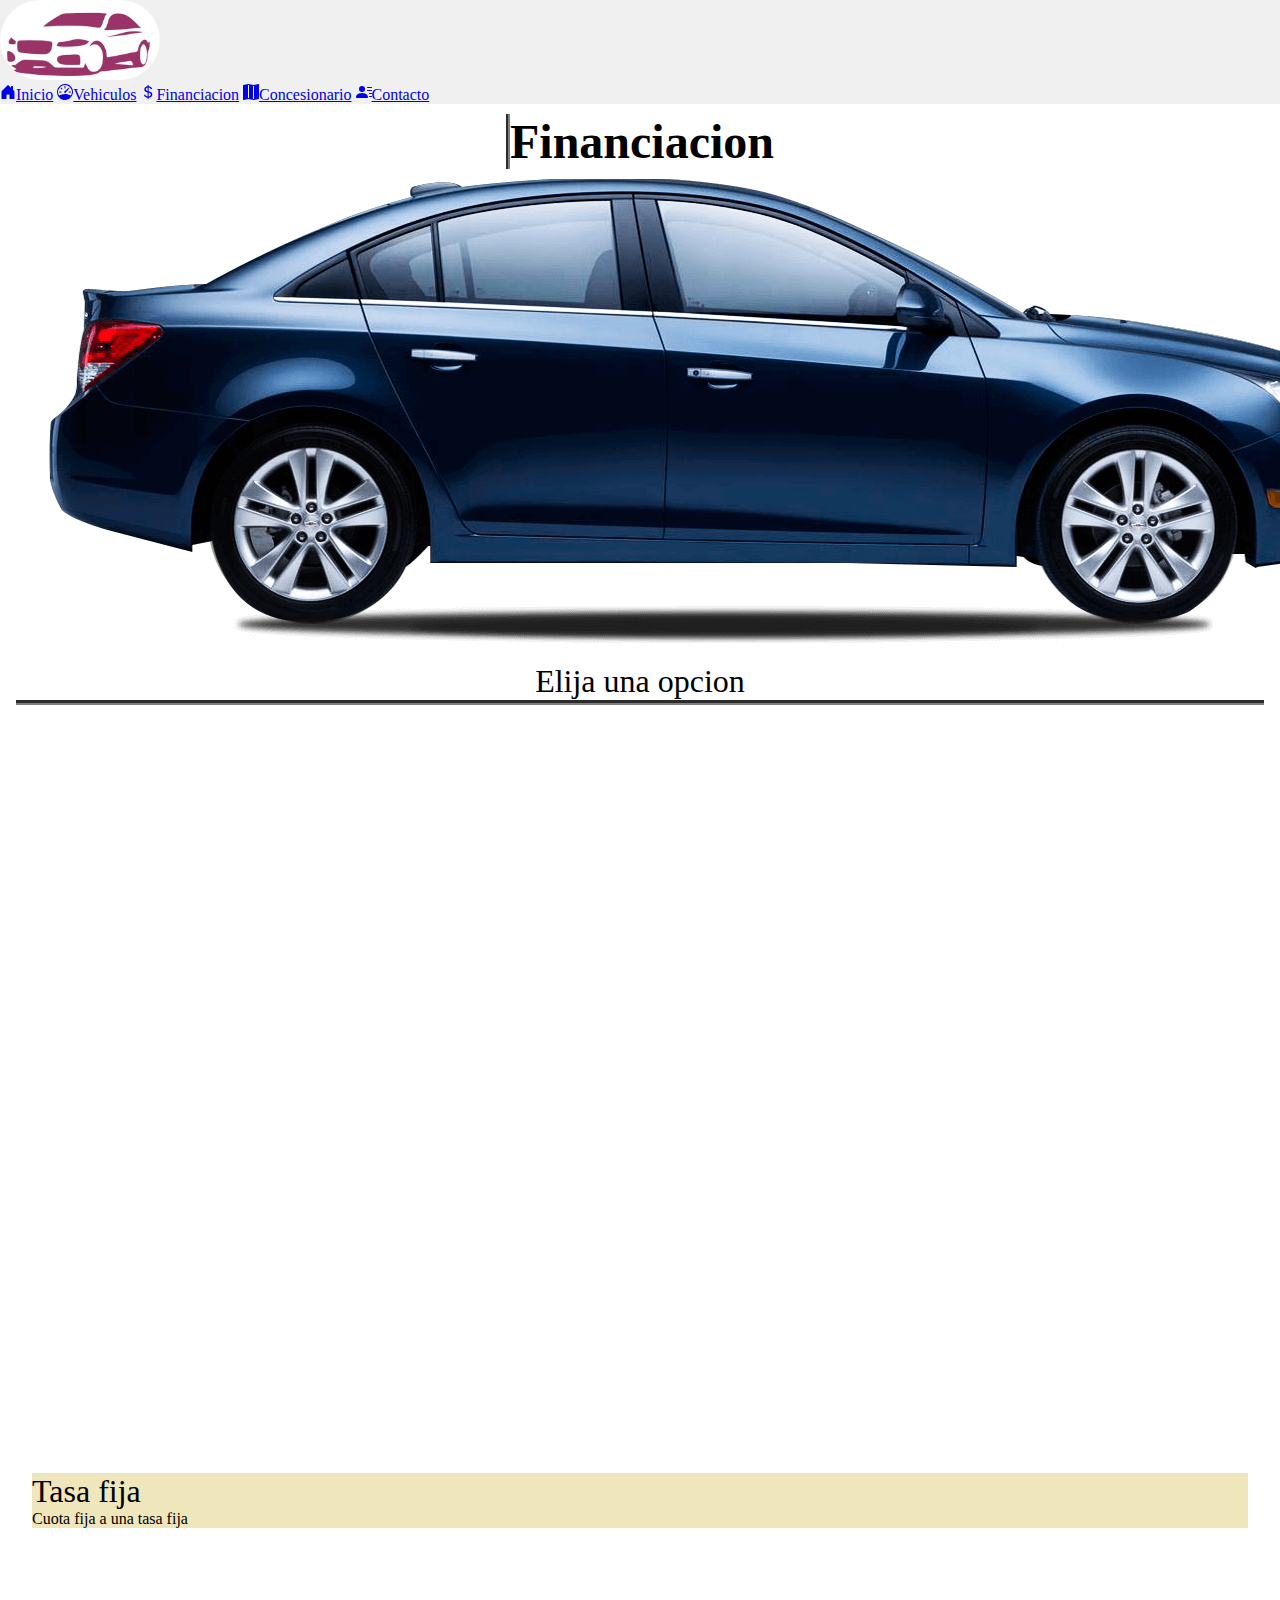
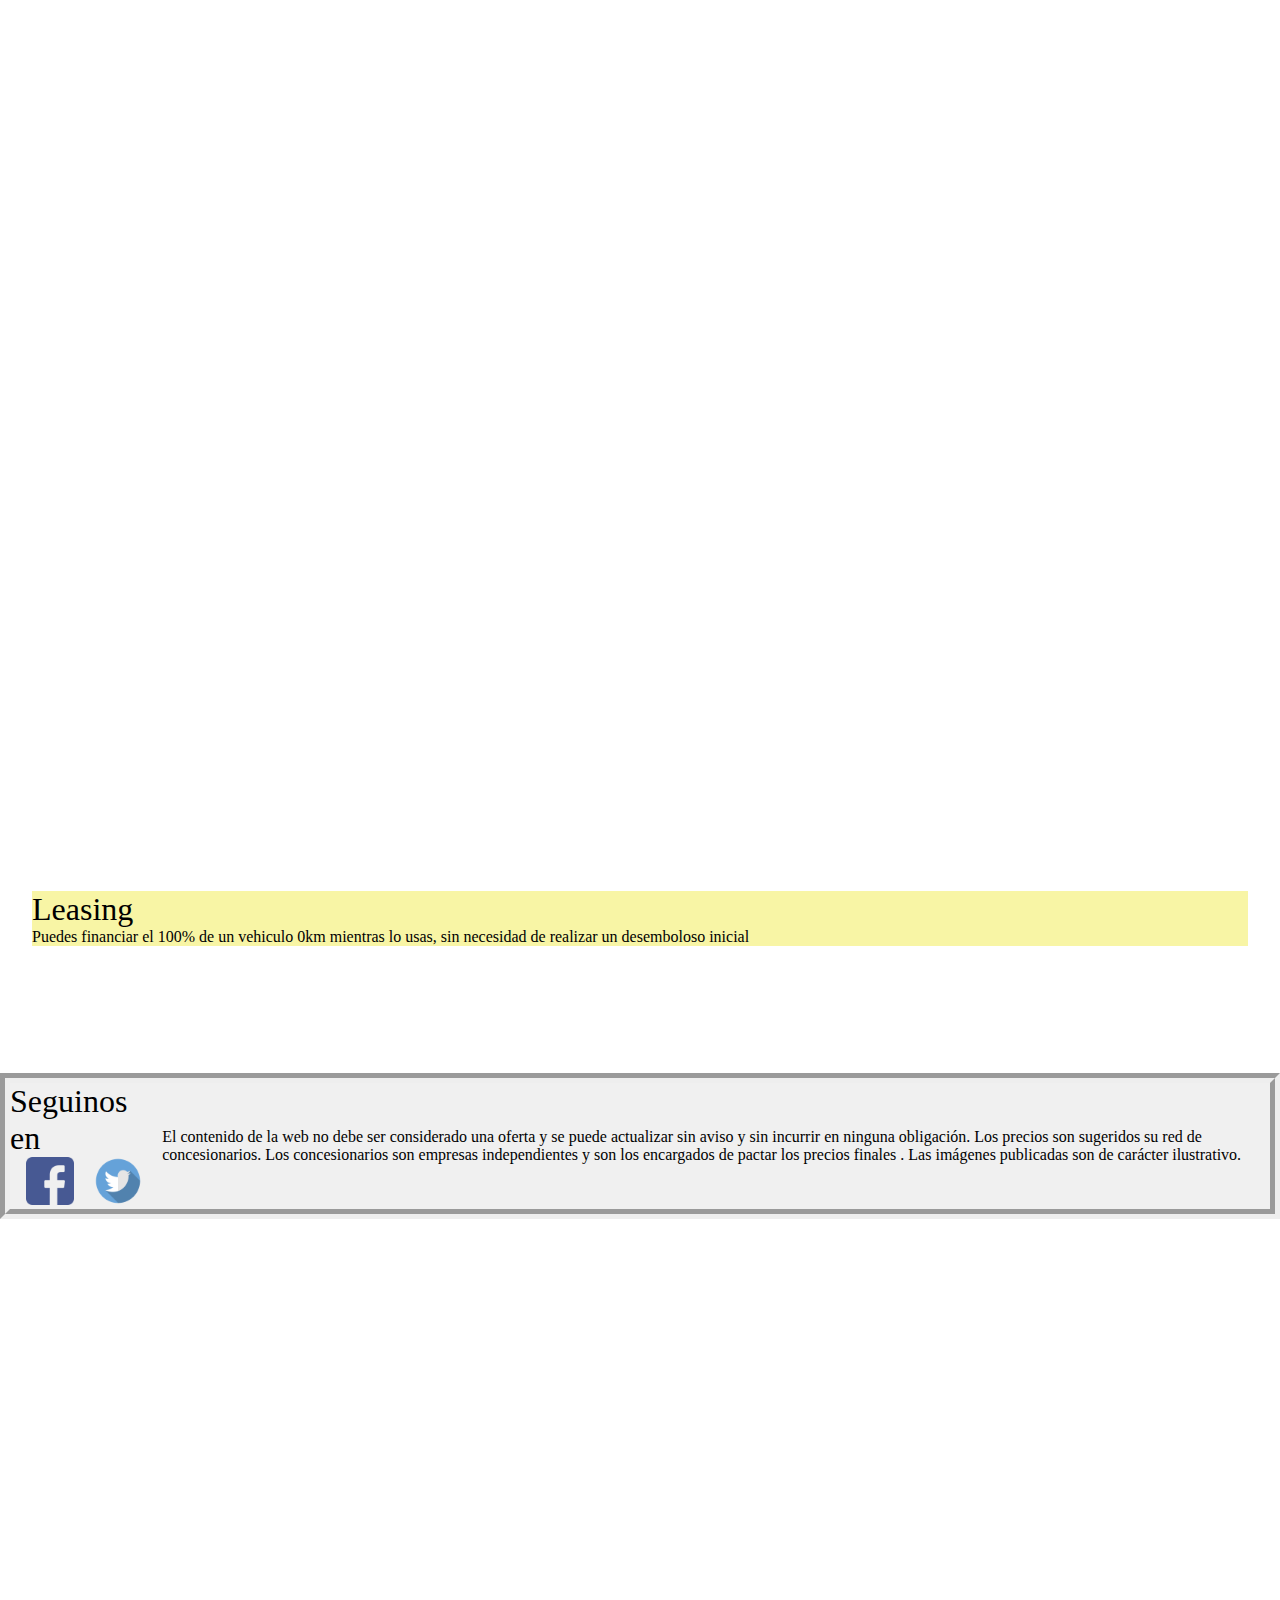
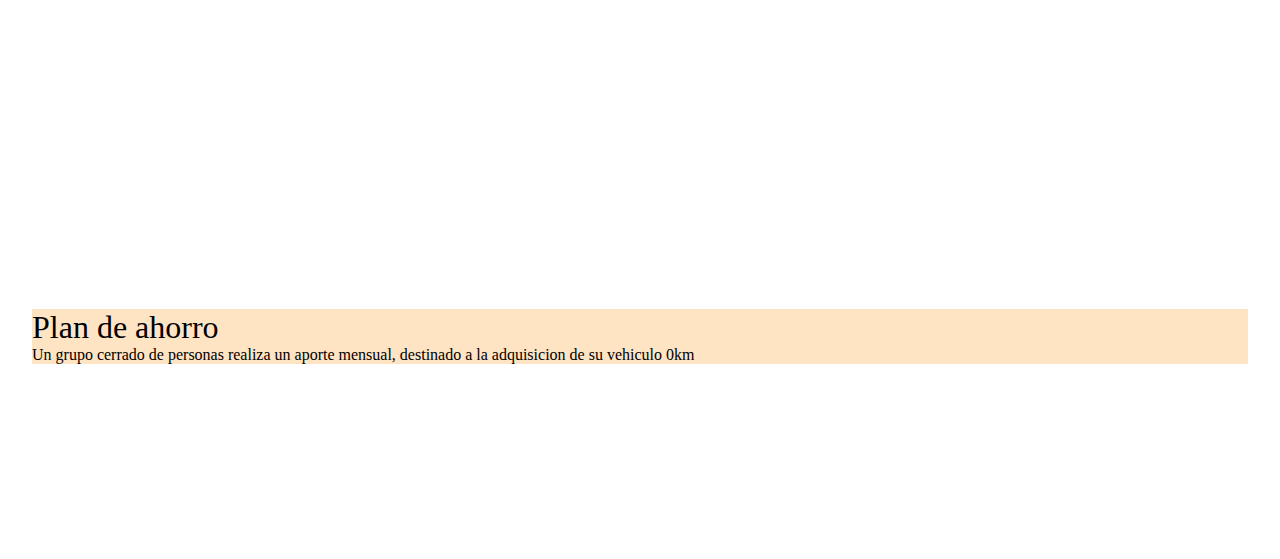
==== financiacion/azul.html @ 87de6e1d "quitando btns" ====
<!DOCTYPE html>
<html lang="en">
<head>
    <meta charset="UTF-8">
    <meta http-equiv="X-UA-Compatible" content="IE=edge">
    <meta name="viewport" content="width=device-width, initial-scale=1.0">
    <title>Vehiculos Caamaño | Opciones de financiacion</title>
    <link href="https://cdn.jsdelivr.net/npm/bootstrap@5.2.0-beta1/dist/css/bootstrap.min.css" rel="stylesheet" integrity="sha384-0evHe/X+R7YkIZDRvuzKMRqM+OrBnVFBL6DOitfPri4tjfHxaWutUpFmBp4vmVor" crossorigin="anonymous">
    <link rel="shortcut icon" href="./img/Captura de pantalla 2022-04-30 211317.png">
    <link rel="preconnect" href="https://fonts.googleapis.com">
    <link rel="preconnect" href="https://fonts.gstatic.com" crossorigin>
    <link href="https://fonts.googleapis.com/css2?family=Nunito:ital,wght@1,300&display=swap" rel="stylesheet">
    <meta name="description" content="opciones para financiaciar el modelo que aparece en pantalla">
    <meta name="keywords" content="modelo azul, auto, financiar, financiacion">
    <link rel="stylesheet" href="../css/estilos.css">
</head>
<body >
  <header>
    <nav class="navbar navbar-expand-lg navegacion">
        <div class="container-fluid">
          <img class="logo" src="../img/Captura de pantalla 2022-04-30 211317.png" alt="logo">
          <button class="navbar-toggler" type="button" data-bs-toggle="collapse" data-bs-target="#navbarNavAltMarkup" aria-controls="navbarNavAltMarkup" aria-expanded="false" aria-label="Toggle navigation">
            <span class="navbar-toggler-icon"></span>
          </button>
          <div class="collapse navbar-collapse justify-content-end " id="navbarNavAltMarkup">
            <div class="navbar-nav align-items-center">
              <a class="nav-link" aria-current="page" href="../index.html"><svg xmlns="http://www.w3.org/2000/svg" width="16" height="16" fill="currentColor" class="bi bi-house-door-fill" viewBox="0 0 16 16"><path d="M6.5 14.5v-3.505c0-.245.25-.495.5-.495h2c.25 0 .5.25.5.5v3.5a.5.5 0 0 0 .5.5h4a.5.5 0 0 0 .5-.5v-7a.5.5 0 0 0-.146-.354L13 5.793V2.5a.5.5 0 0 0-.5-.5h-1a.5.5 0 0 0-.5.5v1.293L8.354 1.146a.5.5 0 0 0-.708 0l-6 6A.5.5 0 0 0 1.5 7.5v7a.5.5 0 0 0 .5.5h4a.5.5 0 0 0 .5-.5z"/></svg>Inicio</a>
              <a class="nav-link" href="../vista/vehiculos.html"><svg xmlns="http://www.w3.org/2000/svg" width="16" height="16" fill="currentColor" class="bi bi-speedometer" viewBox="0 0 16 16"><path d="M8 2a.5.5 0 0 1 .5.5V4a.5.5 0 0 1-1 0V2.5A.5.5 0 0 1 8 2zM3.732 3.732a.5.5 0 0 1 .707 0l.915.914a.5.5 0 1 1-.708.708l-.914-.915a.5.5 0 0 1 0-.707zM2 8a.5.5 0 0 1 .5-.5h1.586a.5.5 0 0 1 0 1H2.5A.5.5 0 0 1 2 8zm9.5 0a.5.5 0 0 1 .5-.5h1.5a.5.5 0 0 1 0 1H12a.5.5 0 0 1-.5-.5zm.754-4.246a.389.389 0 0 0-.527-.02L7.547 7.31A.91.91 0 1 0 8.85 8.569l3.434-4.297a.389.389 0 0 0-.029-.518z"/><path fill-rule="evenodd" d="M6.664 15.889A8 8 0 1 1 9.336.11a8 8 0 0 1-2.672 15.78zm-4.665-4.283A11.945 11.945 0 0 1 8 10c2.186 0 4.236.585 6.001 1.606a7 7 0 1 0-12.002 0z"/></svg>Vehiculos</a>
              <a class="nav-link" href="../vista/financiacion.html"><svg xmlns="http://www.w3.org/2000/svg" width="16" height="16" fill="currentColor" class="bi bi-currency-dollar" viewBox="0 0 16 16"><path d="M4 10.781c.148 1.667 1.513 2.85 3.591 3.003V15h1.043v-1.216c2.27-.179 3.678-1.438 3.678-3.3 0-1.59-.947-2.51-2.956-3.028l-.722-.187V3.467c1.122.11 1.879.714 2.07 1.616h1.47c-.166-1.6-1.54-2.748-3.54-2.875V1H7.591v1.233c-1.939.23-3.27 1.472-3.27 3.156 0 1.454.966 2.483 2.661 2.917l.61.162v4.031c-1.149-.17-1.94-.8-2.131-1.718H4zm3.391-3.836c-1.043-.263-1.6-.825-1.6-1.616 0-.944.704-1.641 1.8-1.828v3.495l-.2-.05zm1.591 1.872c1.287.323 1.852.859 1.852 1.769 0 1.097-.826 1.828-2.2 1.939V8.73l.348.086z"/></svg>Financiacion</a>
              <a class="nav-link" href="../vista/concesionario.html"><svg xmlns="http://www.w3.org/2000/svg" width="16" height="16" fill="currentColor" class="bi bi-map-fill" viewBox="0 0 16 16"><path fill-rule="evenodd" d="M16 .5a.5.5 0 0 0-.598-.49L10.5.99 5.598.01a.5.5 0 0 0-.196 0l-5 1A.5.5 0 0 0 0 1.5v14a.5.5 0 0 0 .598.49l4.902-.98 4.902.98a.502.502 0 0 0 .196 0l5-1A.5.5 0 0 0 16 14.5V.5zM5 14.09V1.11l.5-.1.5.1v12.98l-.402-.08a.498.498 0 0 0-.196 0L5 14.09zm5 .8V1.91l.402.08a.5.5 0 0 0 .196 0L11 1.91v12.98l-.5.1-.5-.1z"/></svg>Concesionario</a>
              <a class="nav-link" href="../vista/contacto.html"><svg xmlns="http://www.w3.org/2000/svg" width="16" height="16" fill="currentColor" class="bi bi-person-lines-fill" viewBox="0 0 16 16"><path d="M6 8a3 3 0 1 0 0-6 3 3 0 0 0 0 6zm-5 6s-1 0-1-1 1-4 6-4 6 3 6 4-1 1-1 1H1zM11 3.5a.5.5 0 0 1 .5-.5h4a.5.5 0 0 1 0 1h-4a.5.5 0 0 1-.5-.5zm.5 2.5a.5.5 0 0 0 0 1h4a.5.5 0 0 0 0-1h-4zm2 3a.5.5 0 0 0 0 1h2a.5.5 0 0 0 0-1h-2zm0 3a.5.5 0 0 0 0 1h2a.5.5 0 0 0 0-1h-2z"/></svg>Contacto</a>
            </div>
          </div>
        </div>
      </nav>
  </header>
  <div class="titulo">  
    <h1>Financiacion</h1>
  </div>
            <main>
                <section>
                    <div>
                        <img src="../img/modelo azul.png" class="img-fluid" alt="autos">
                    </div>
                    <h2 class="opcionesFinanciacion__titulo">Elija una opcion</h2>
                    <div class="row sectionOpciones">
                        <div class="col-sm-4">
                          <div class="card card-opciones">
                            <div class="card-body card-body-opciones">
                              <h2 class="card-title">Tasa fija</h2>
                              <p class="card-text">Cuota fija a una tasa fija</p>
                            </div>
                          </div>
                        </div>
                        <div class="col-sm-4">
                          <div class="card card-opciones">
                            <div class="card-body card-body-opciones2">
                              <h2 class="card-title">Leasing</h2>
                              <p class="card-text">Puedes financiar el 100% de un vehiculo 0km mientras lo usas, sin necesidad de realizar un desemboloso inicial</p>
                            </div>
                          </div>
                        </div>
                        <div class="col-sm-4">
                            <div class="card card-opciones">
                              <div class="card-body card-body-opciones3">
                                <h2 class="card-title">Plan de ahorro</h2>
                                <p class="card-text">Un grupo cerrado de personas realiza un aporte mensual, destinado a la adquisicion de su vehiculo 0km</p>
                              </div>
                            </div>
                          </div>
                      </div>
                </section>
            </main>  
            <footer class="footer">
              <div>
                  <h2 class="footer__txt">Seguinos en</h2>
                  <a href=""><img class="footer__img" src="../img/facebook.png" alt="facebook"></a>
                  <a href=""><img class="footer__img" src="../img/simbolo-twitter.png" alt="twitter"></a>
              </div>
              <div>
                  <p>El contenido de la web no debe ser considerado una oferta y se puede actualizar sin aviso y sin incurrir en ninguna obligación. Los precios son sugeridos su red de concesionarios. Los concesionarios son empresas independientes y son los encargados de pactar los precios finales . Las imágenes publicadas son de carácter ilustrativo.</p>
              </div>
          </footer> 
        </div> 
        <script src="https://cdn.jsdelivr.net/npm/bootstrap@5.2.0-beta1/dist/js/bootstrap.bundle.min.js" integrity="sha384-pprn3073KE6tl6bjs2QrFaJGz5/SUsLqktiwsUTF55Jfv3qYSDhgCecCxMW52nD2" crossorigin="anonymous"></script>
        </body>
</html>
---- css/estilos.css ----
* {
  margin: 0;
  padding: 0;
  box-sizing: border-box;
  /*font-family: 'Nunito', sans-serif;*/
}

h1 {
  font-size: 3rem;
  font-weight: 800;
}

h2 {
  font-size: 2rem;
  font-weight: 500;
}

p {
  font-size: 1rem;
  font-weight: 400;
}

.navegacion {
  background-color: rgb(240, 240, 240);
  -webkit-animation-name: aparecer;
          animation-name: aparecer;
  -webkit-animation-duration: 1s;
          animation-duration: 1s;
}
.navegacion .logo {
  height: 80px;
  border-radius: 50px;
  -webkit-animation-name: giro;
          animation-name: giro;
  -webkit-animation-duration: 2s;
          animation-duration: 2s;
  -webkit-animation-delay: 1s;
          animation-delay: 1s;
}
.navegacion .nav-link:hover {
  background-color: #000000;
  color: white;
  transition: 1s;
}
.navegacion .nav-link.active:hover {
  background-color: #000000;
  color: white;
}

@-webkit-keyframes aparecer {
  0% {
    opacity: 0;
  }
  100% {
    opacity: 1;
  }
}

@keyframes aparecer {
  0% {
    opacity: 0;
  }
  100% {
    opacity: 1;
  }
}
@-webkit-keyframes giro {
  100% {
    transform: rotate(360deg);
  }
}
@keyframes giro {
  100% {
    transform: rotate(360deg);
  }
}
.titulo {
  display: flex;
  justify-content: center;
  padding: 10px;
}
.titulo h1 {
  border-left: #7f7f7f 4px groove;
}

.footer {
  background-color: rgb(240, 240, 240);
  display: flex;
  justify-content: space-between;
  border: 10px groove;
  align-items: center;
}
.footer__txt {
  display: inline-block;
}
.footer__img {
  height: 3rem;
  margin-left: 1rem;
}
.footer__img:hover {
  transform: rotate(360deg);
  transition: 1s;
}
.footer .footer p {
  width: 800px;
}

.btn_rojo {
  background: red;
  color: white;
}

.btn_blanco {
  background: rgb(251, 251, 251);
}

.btn_cobre {
  background: rgb(131, 121, 16);
  color: white;
}

.btn_azul {
  background: rgb(0, 89, 255);
  color: white;
}

.btn_gris {
  background: rgb(65, 58, 58);
  color: white;
}

.btn_azul2 {
  background: rgb(2, 11, 113);
  color: white;
}

.btn {
  border: black 1px solid;
  background: rgb(240, 240, 240);
  color: #000000;
  font-weight: 500;
}

.btn.btn-primary:hover {
  background-color: #000000;
}

.mainFinanciacion {
  height: 700px;
}
.mainFinanciacion .financiacion__txt {
  display: flex;
  justify-content: center;
  font-size: 2rem;
  margin: 10px;
  border-bottom: #504c4c 5px solid;
  padding: 10px;
}

.row-diaspositivas {
  justify-content: center;
}
.row-diaspositivas .carousel-item {
  padding: 20px;
}
.row-diaspositivas .btn-diaspositivas {
  width: 600px;
  height: 600px;
}

.card-opciones {
  height: 250px;
  margin: 2rem;
  margin-top: 60%;
}

section .opcionesFinanciacion__titulo {
  display: flex;
  justify-content: center;
  margin: 1rem;
  border-bottom: #7f7f7f 5px groove;
}
section .sectionOpciones {
  height: 1200px;
}
section .card-body-opciones, section .card-body-opciones3, section .card-body-opciones2 {
  display: flex;
  flex-direction: column;
  justify-content: space-between;
  background-color: rgb(239, 231, 187);
}
section .card-body-opciones2 {
  background-color: rgb(248, 245, 165);
}
section .card-body-opciones3 {
  background-color: bisque;
}

.mapaContenedor {
  display: flex;
  justify-content: center;
}

.contact__form {
  padding: 10px;
  background-color: #181818;
  color: white;
  margin: 5rem;
  display: grid;
  grid-template-columns: 1fr 1fr;
  grid-template-areas: "izquierda derecha";
  align-items: center;
  border: 10px groove rgb(123, 122, 114);
  text-align: center;
}
.contact__form .hijos {
  padding: 10px;
}
.contact__form .checkbox {
  width: 100px;
}
.contact__form label, .contact__form input, .contact__form select, .contact__form textarea {
  width: 100%;
  padding: 5px;
}
.contact__form input:hover {
  border: 2px solid red;
}
.contact__form .derecha {
  grid-area: derecha;
}
.contact__form .izquierda {
  grid-area: izquierda;
}

@media screen and (max-width: 1024px) {
  .grid__div {
    grid-template-columns: 1fr;
    border: none;
  }
}
@media screen and (max-width: 768px) {
  .grid__div {
    grid-template-columns: 1fr;
  }

  .main {
    flex-direction: column;
    align-items: center;
    border: none;
  }

  .footer {
    flex-direction: column;
    width: 100%;
  }

  .footer__txt {
    display: block;
  }

  .footer__img {
    height: 3rem;
    margin-left: 1rem;
  }

  .footer p {
    width: 100%;
    padding: 10px;
  }

  .contact__form {
    padding: 10px;
    background-color: #181818;
    color: white;
    margin: 0;
    display: grid;
    grid-template-columns: 1fr;
    grid-template-rows: 1fr 1fr;
    grid-template-areas: "izquierda " "derecha";
    align-items: center;
    border: 10px groove rgb(123, 122, 114);
    text-align: center;
  }

  .hijos {
    padding: 10px;
  }

  .checkbox {
    width: 100px;
  }

  label, input, select, textarea {
    width: 100%;
    padding: 5px;
  }

  .derecha {
    grid-area: derecha;
  }

  .izquierda {
    grid-area: izquierda;
  }
}
@media screen and (max-width: 768px) {
  .sectionOpciones {
    background-image: none;
    height: -webkit-max-content;
    height: -moz-max-content;
    height: max-content;
  }

  .card-opciones {
    height: 250px;
    margin: 1rem;
    margin-top: 10%;
  }
}/*# sourceMappingURL=estilos.css.map */
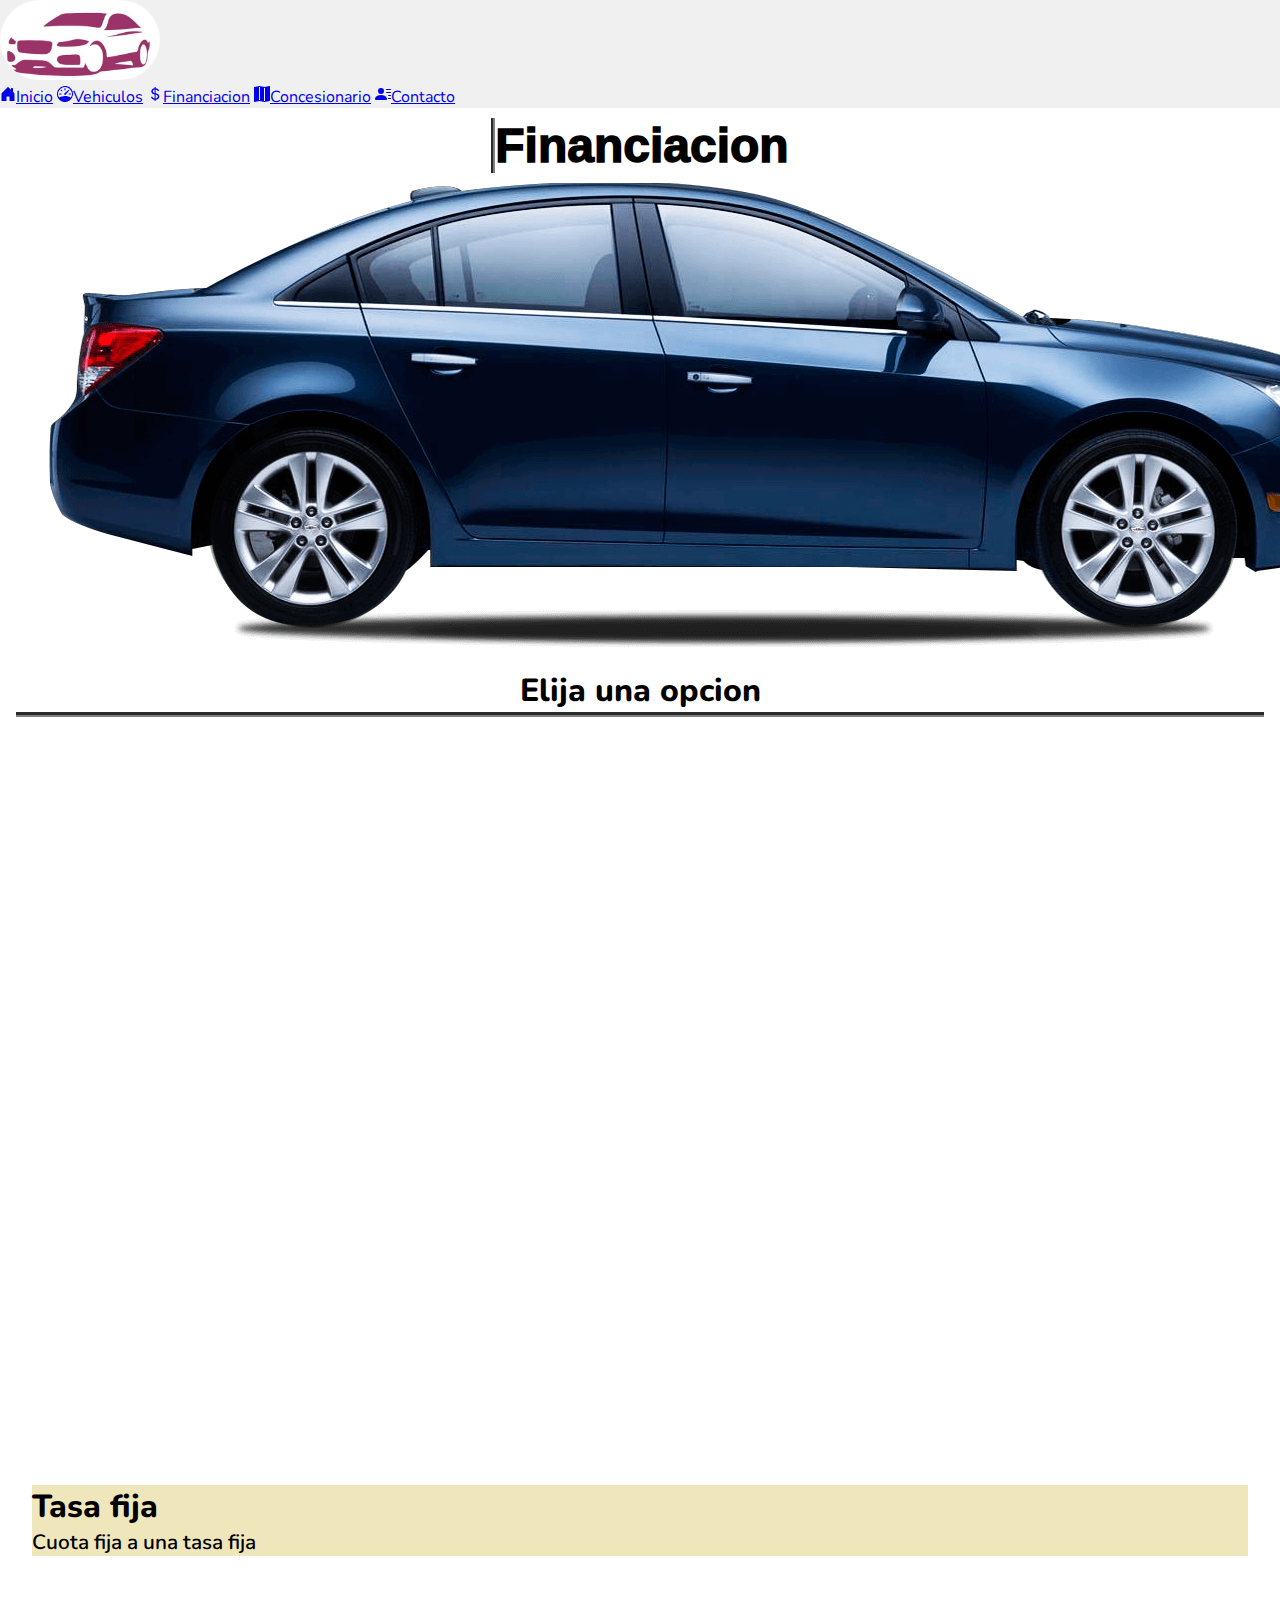
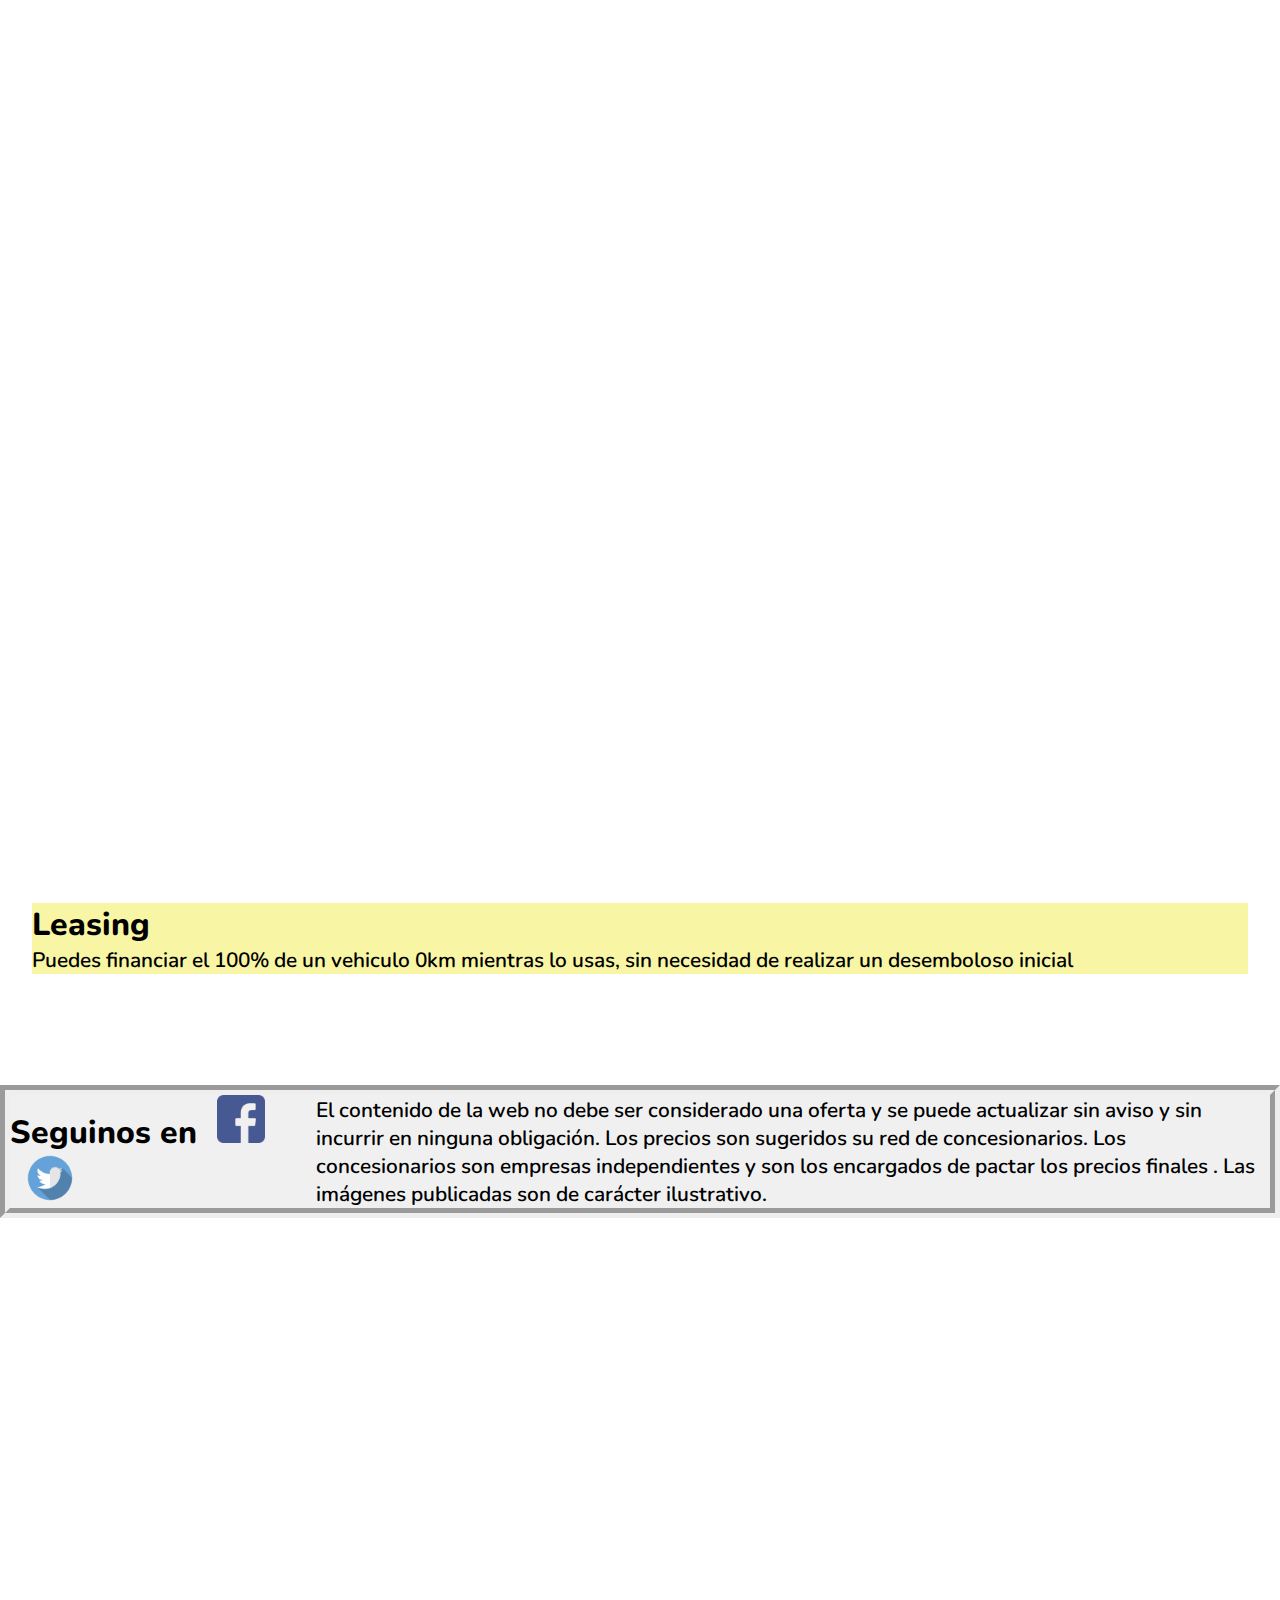
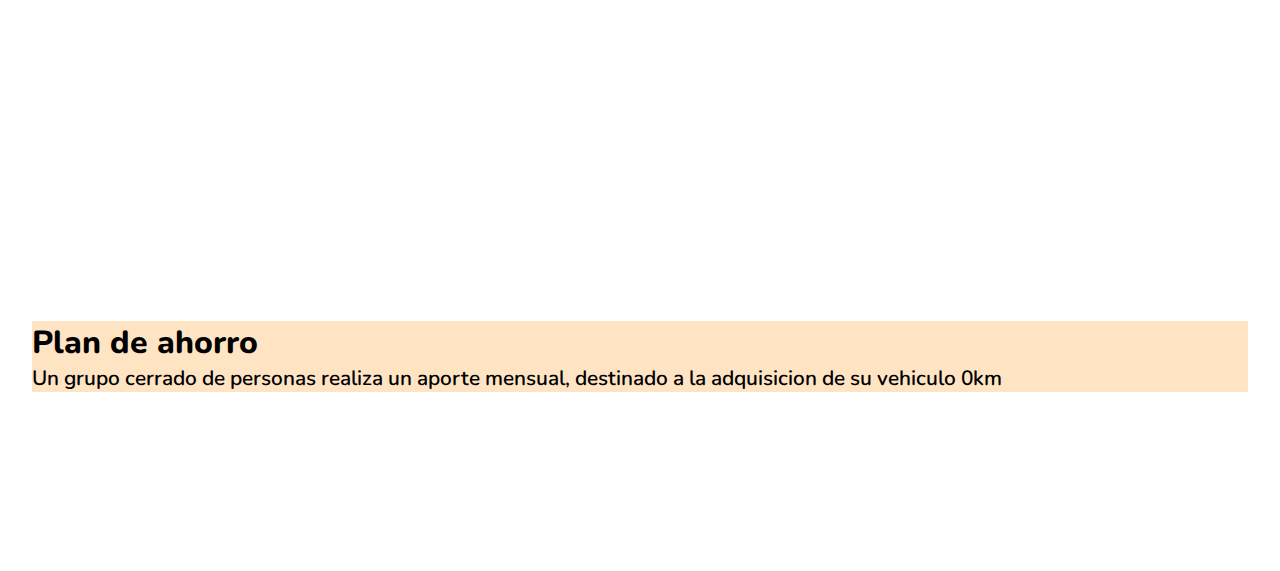
==== commit 43eda646: "subi el peso de los h1, h2, h3 y añadi la clase footer_contenido" ====
--- a/financiacion/azul.html
+++ b/financiacion/azul.html
@@ -77,7 +77,7 @@
                   <a href=""><img class="footer__img" src="../img/facebook.png" alt="facebook"></a>
                   <a href=""><img class="footer__img" src="../img/simbolo-twitter.png" alt="twitter"></a>
               </div>
-              <div>
+              <div class="footer_contenido">
                   <p>El contenido de la web no debe ser considerado una oferta y se puede actualizar sin aviso y sin incurrir en ninguna obligación. Los precios son sugeridos su red de concesionarios. Los concesionarios son empresas independientes y son los encargados de pactar los precios finales . Las imágenes publicadas son de carácter ilustrativo.</p>
               </div>
           </footer> 
--- a/css/estilos.css
+++ b/css/estilos.css
@@ -2,22 +2,22 @@
   margin: 0;
   padding: 0;
   box-sizing: border-box;
-  /*font-family: 'Nunito', sans-serif;*/
+  font-family: "Nunito", sans-serif;
 }
 
 h1 {
   font-size: 3rem;
-  font-weight: 800;
+  font-weight: 1000;
 }
 
 h2 {
   font-size: 2rem;
-  font-weight: 500;
+  font-weight: 800;
 }
 
 p {
-  font-size: 1rem;
-  font-weight: 400;
+  font-size: 1.3rem;
+  font-weight: 600;
 }
 
 .navegacion {
@@ -81,6 +81,7 @@
 }
 .titulo h1 {
   border-left: #7f7f7f 4px groove;
+  font-family: "Franklin Gothic Medium", "Arial Narrow", Arial, sans-serif;
 }
 
 .footer {
@@ -104,34 +105,9 @@
 .footer .footer p {
   width: 800px;
 }
-
-.btn_rojo {
-  background: red;
-  color: white;
-}
-
-.btn_blanco {
-  background: rgb(251, 251, 251);
-}
-
-.btn_cobre {
-  background: rgb(131, 121, 16);
-  color: white;
-}
-
-.btn_azul {
-  background: rgb(0, 89, 255);
-  color: white;
-}
-
-.btn_gris {
-  background: rgb(65, 58, 58);
-  color: white;
-}
-
-.btn_azul2 {
-  background: rgb(2, 11, 113);
-  color: white;
+.footer_contenido {
+  display: flex;
+  width: 80%;
 }
 
 .btn {
@@ -139,10 +115,40 @@
   background: rgb(240, 240, 240);
   color: #000000;
   font-weight: 500;
+  width: 200px;
 }
 
 .btn.btn-primary:hover {
   background-color: #000000;
+}
+
+.btn_rojo {
+  background: red;
+  color: white;
+}
+
+.btn_blanco {
+  background: rgb(251, 251, 251);
+}
+
+.btn_cobre {
+  background: rgb(131, 121, 16);
+  color: white;
+}
+
+.btn_azul {
+  background: rgb(0, 89, 255);
+  color: white;
+}
+
+.btn_gris {
+  background: rgb(65, 58, 58);
+  color: white;
+}
+
+.btn_azul2 {
+  background: rgb(2, 11, 113);
+  color: white;
 }
 
 .mainFinanciacion {
@@ -233,17 +239,7 @@
   grid-area: izquierda;
 }
 
-@media screen and (max-width: 1024px) {
-  .grid__div {
-    grid-template-columns: 1fr;
-    border: none;
-  }
-}
 @media screen and (max-width: 768px) {
-  .grid__div {
-    grid-template-columns: 1fr;
-  }
-
   .main {
     flex-direction: column;
     align-items: center;
@@ -306,7 +302,6 @@
 }
 @media screen and (max-width: 768px) {
   .sectionOpciones {
-    background-image: none;
     height: -webkit-max-content;
     height: -moz-max-content;
     height: max-content;
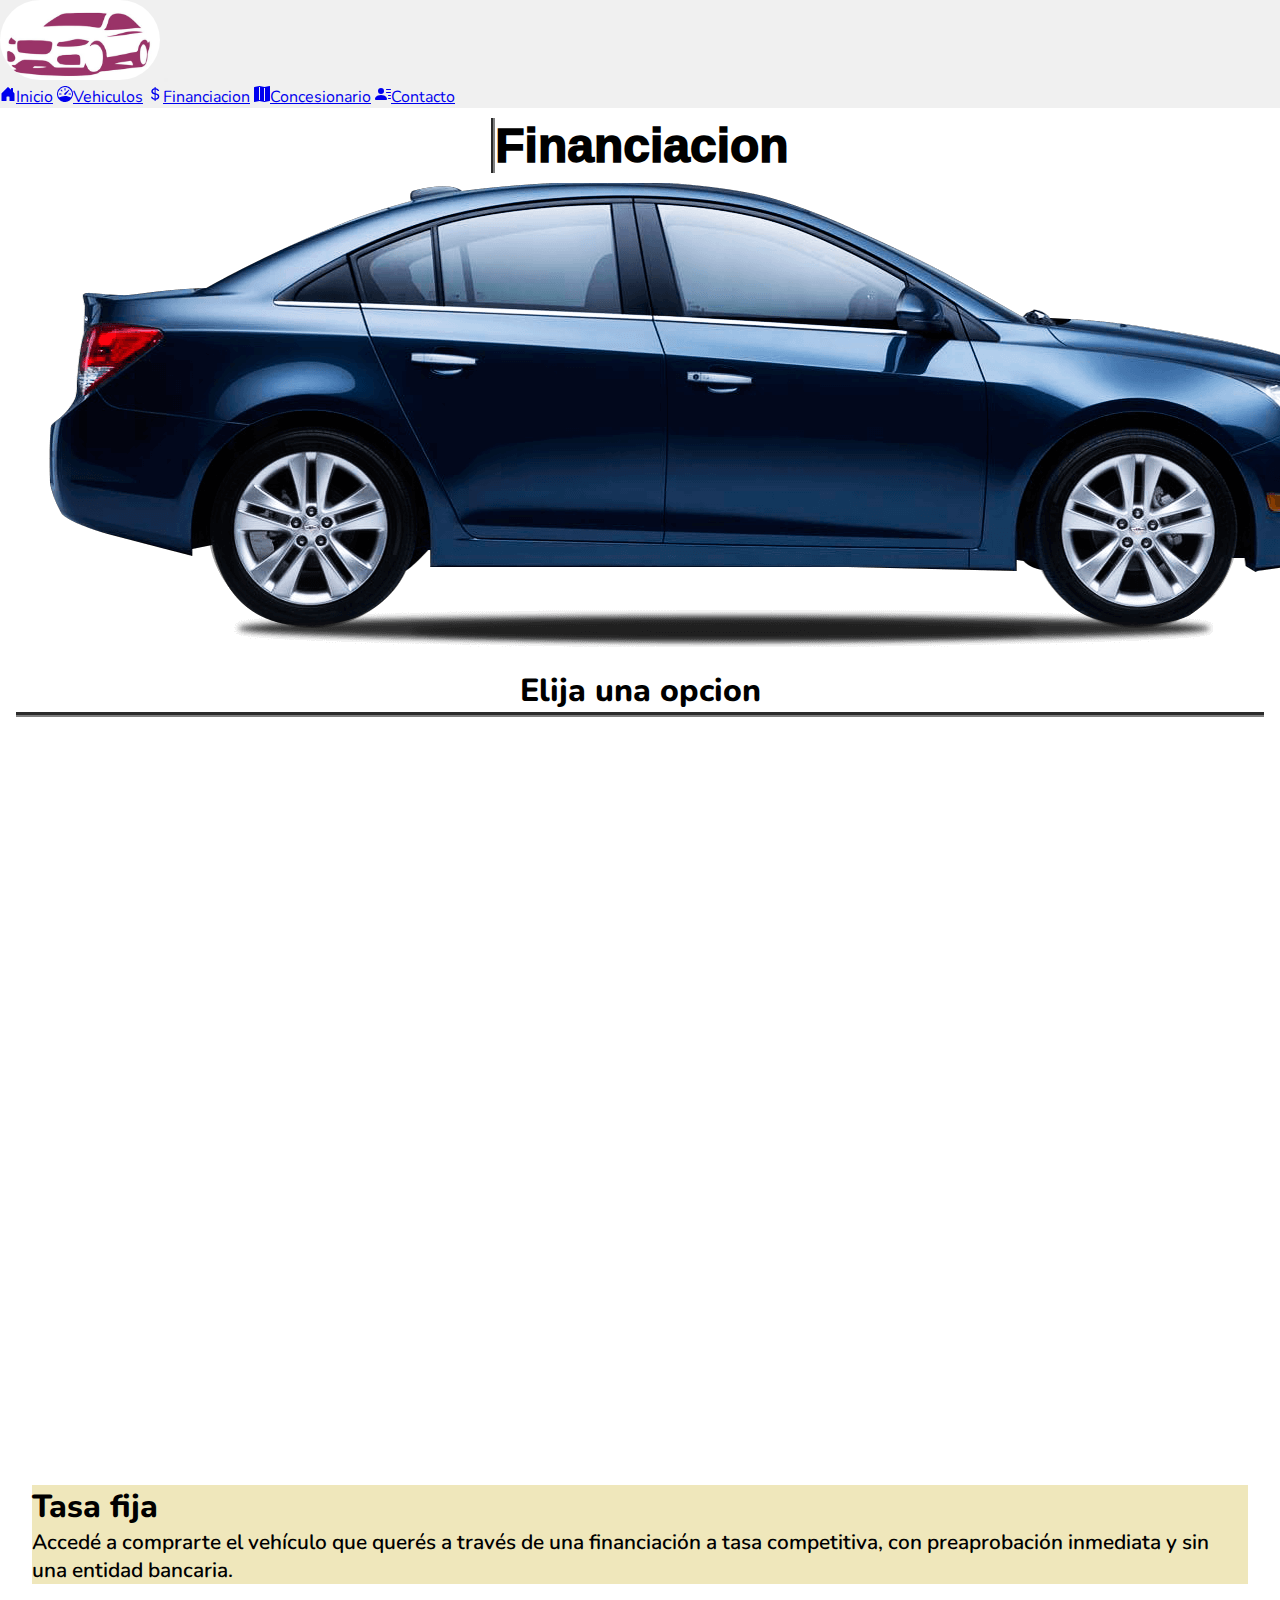
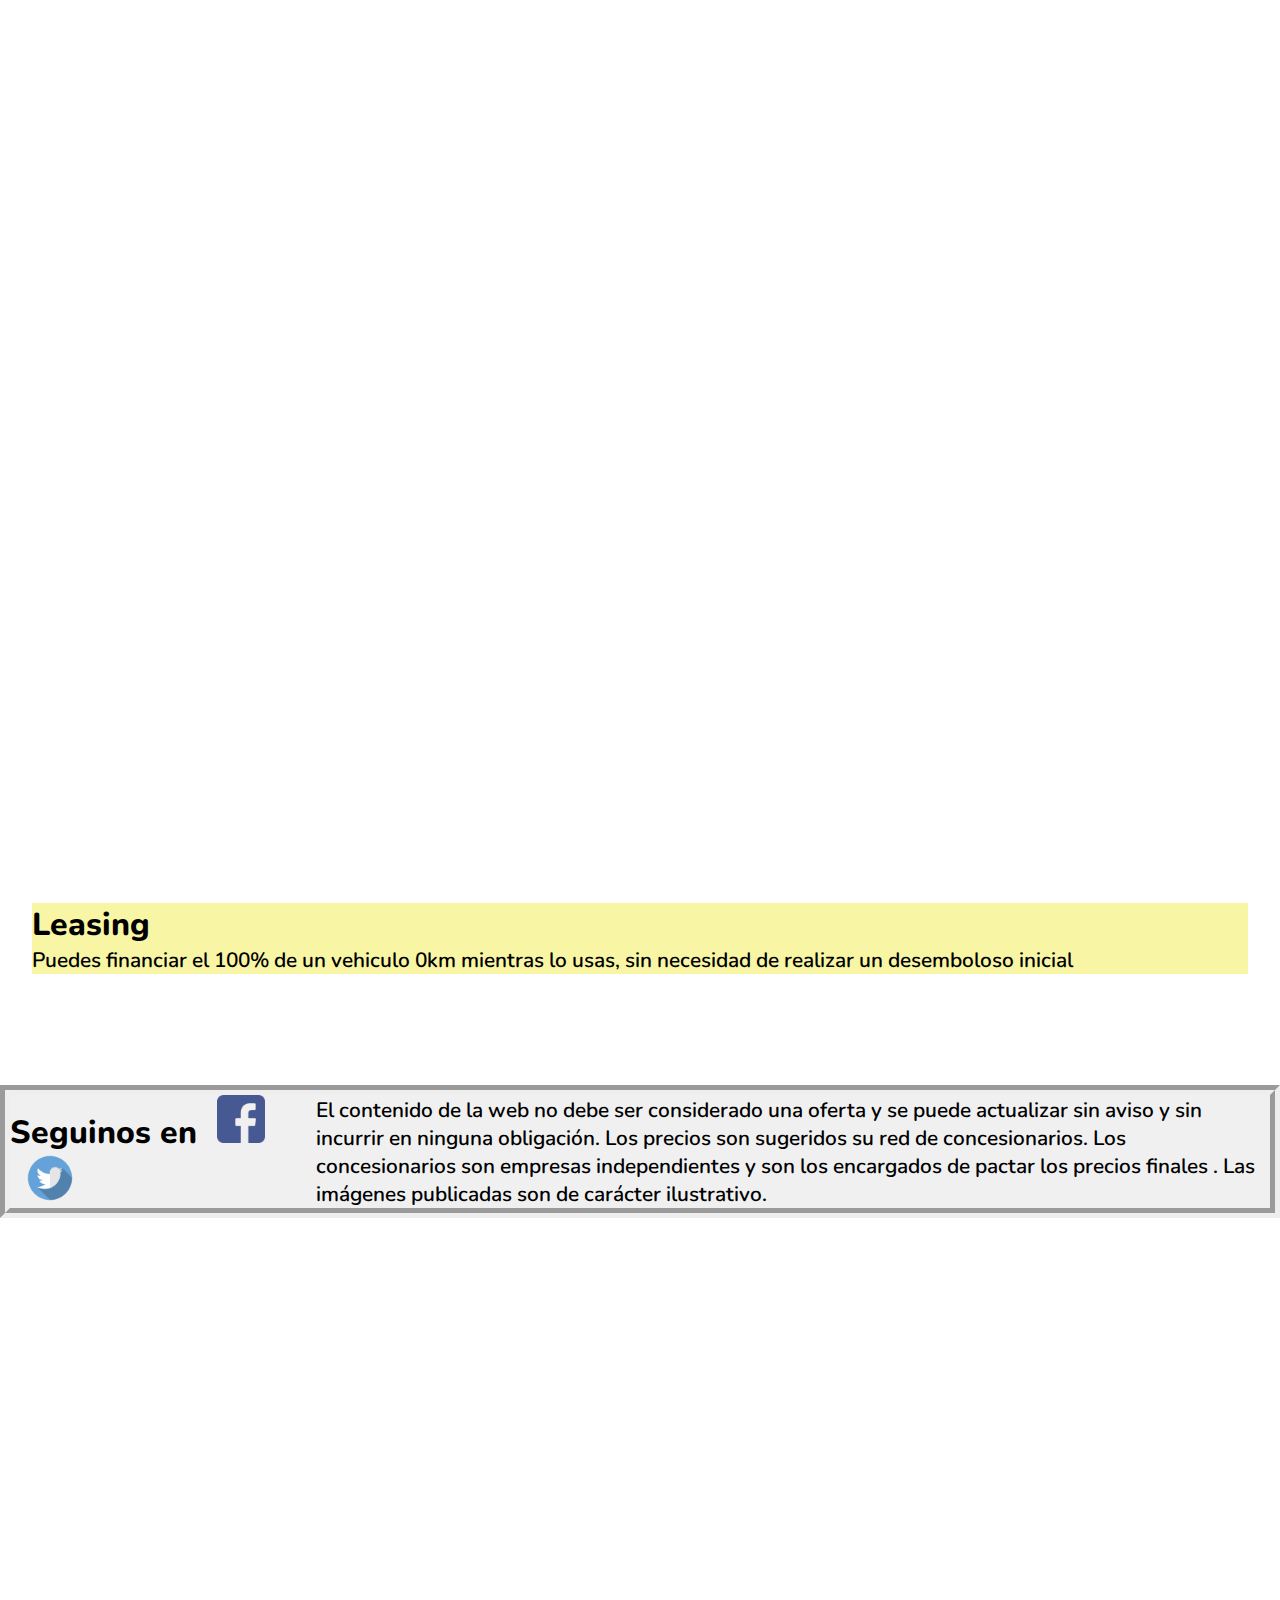
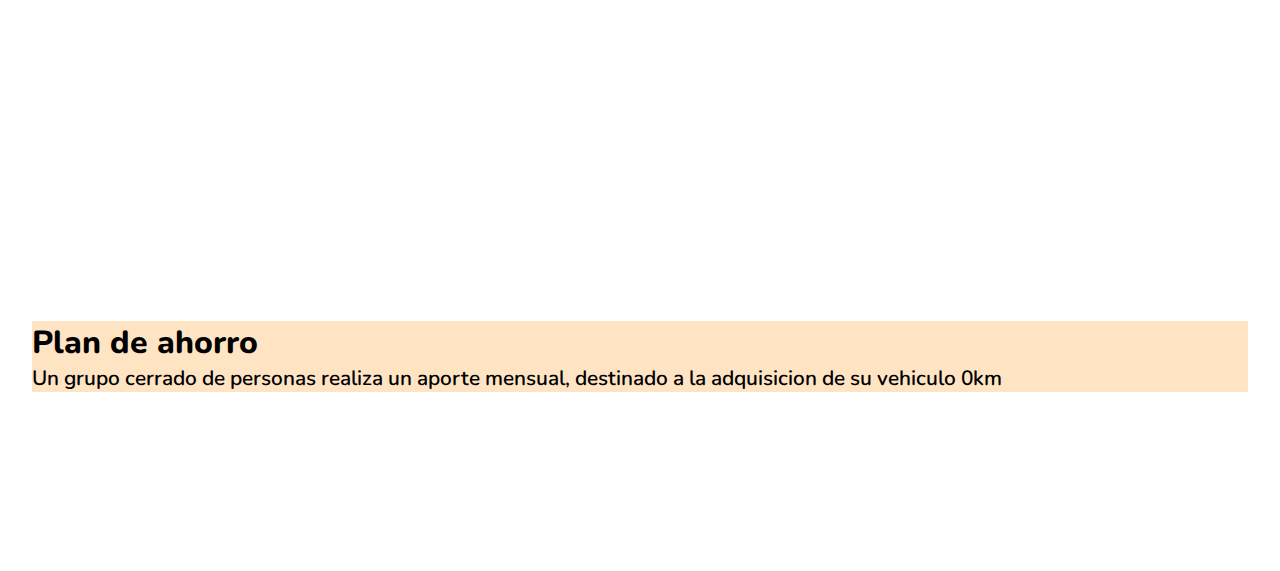
==== commit 12a9d874: "añadi contenido a tasa fija" ====
--- a/financiacion/azul.html
+++ b/financiacion/azul.html
@@ -48,7 +48,7 @@
                           <div class="card card-opciones">
                             <div class="card-body card-body-opciones">
                               <h2 class="card-title">Tasa fija</h2>
-                              <p class="card-text">Cuota fija a una tasa fija</p>
+                              <p class="card-text">Accedé a comprarte el vehículo que querés a través de una financiación a tasa competitiva, con preaprobación inmediata y sin una entidad bancaria.</p>
                             </div>
                           </div>
                         </div>
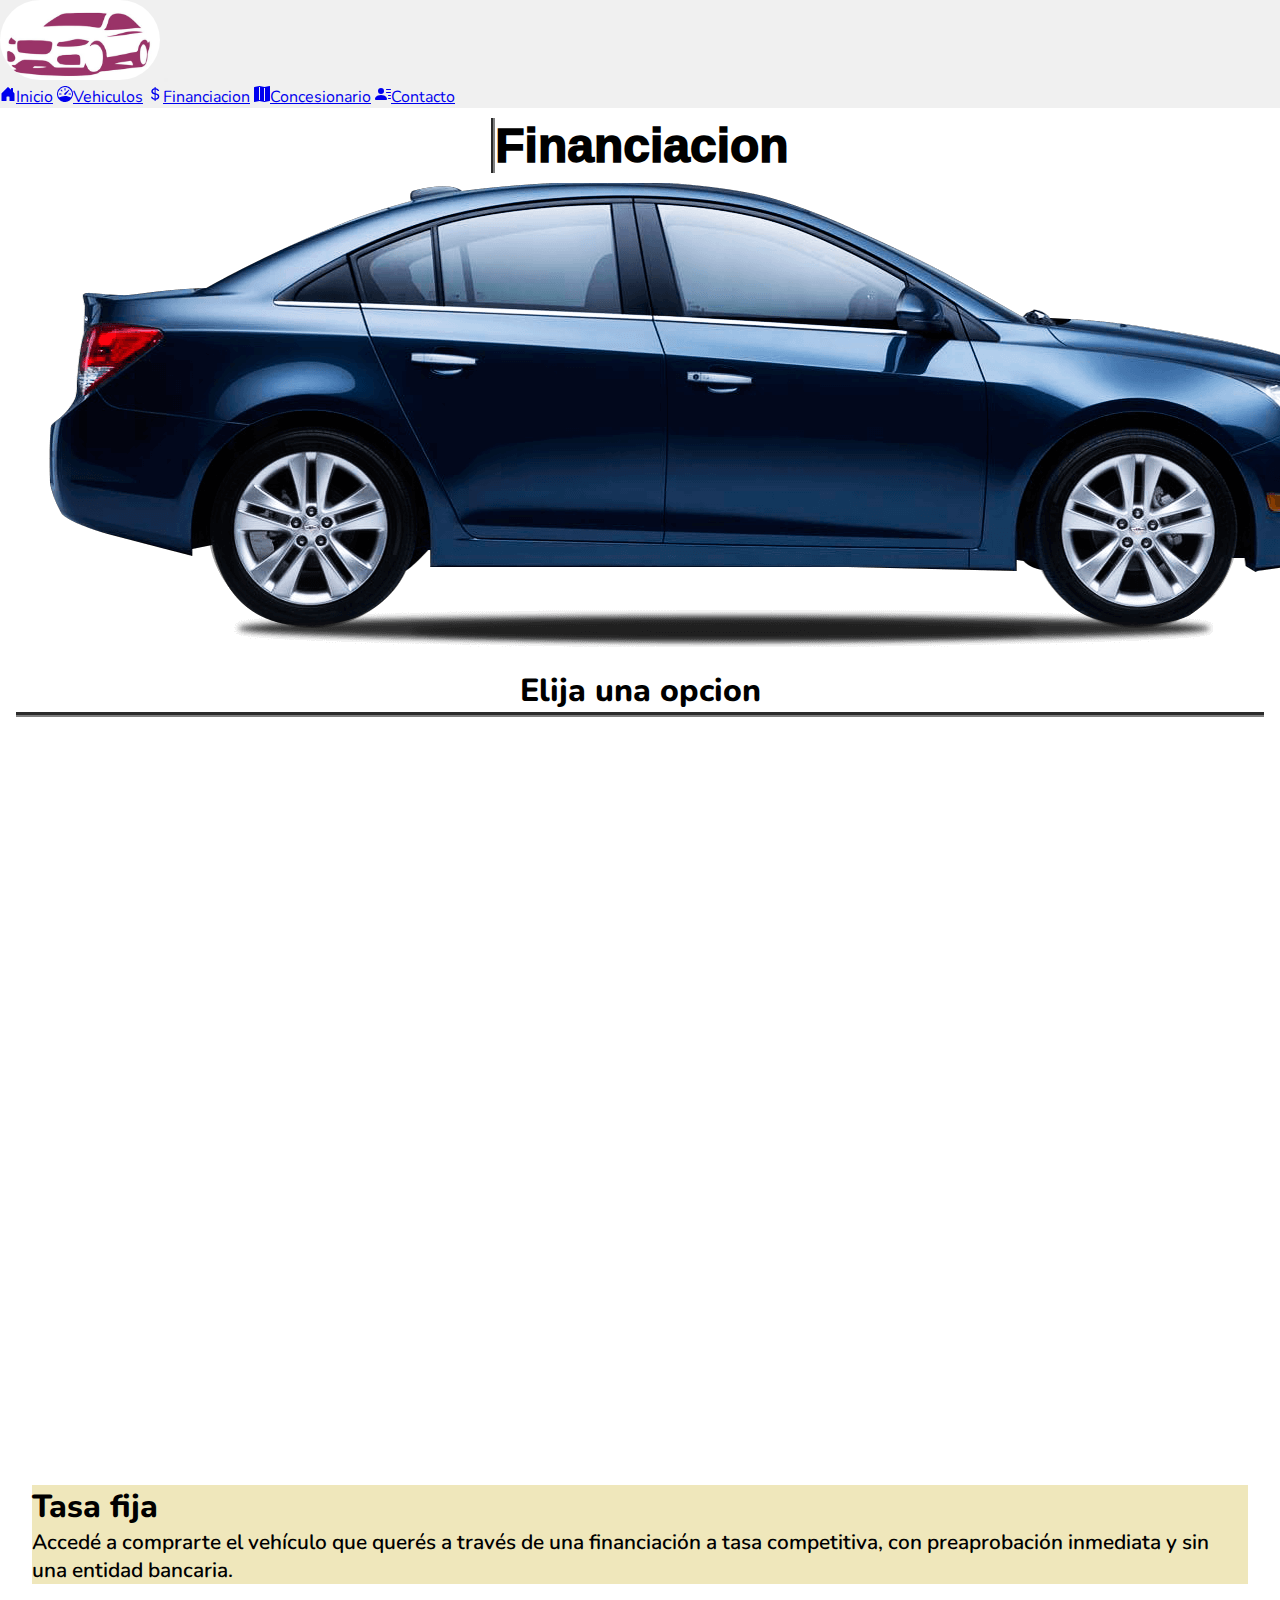
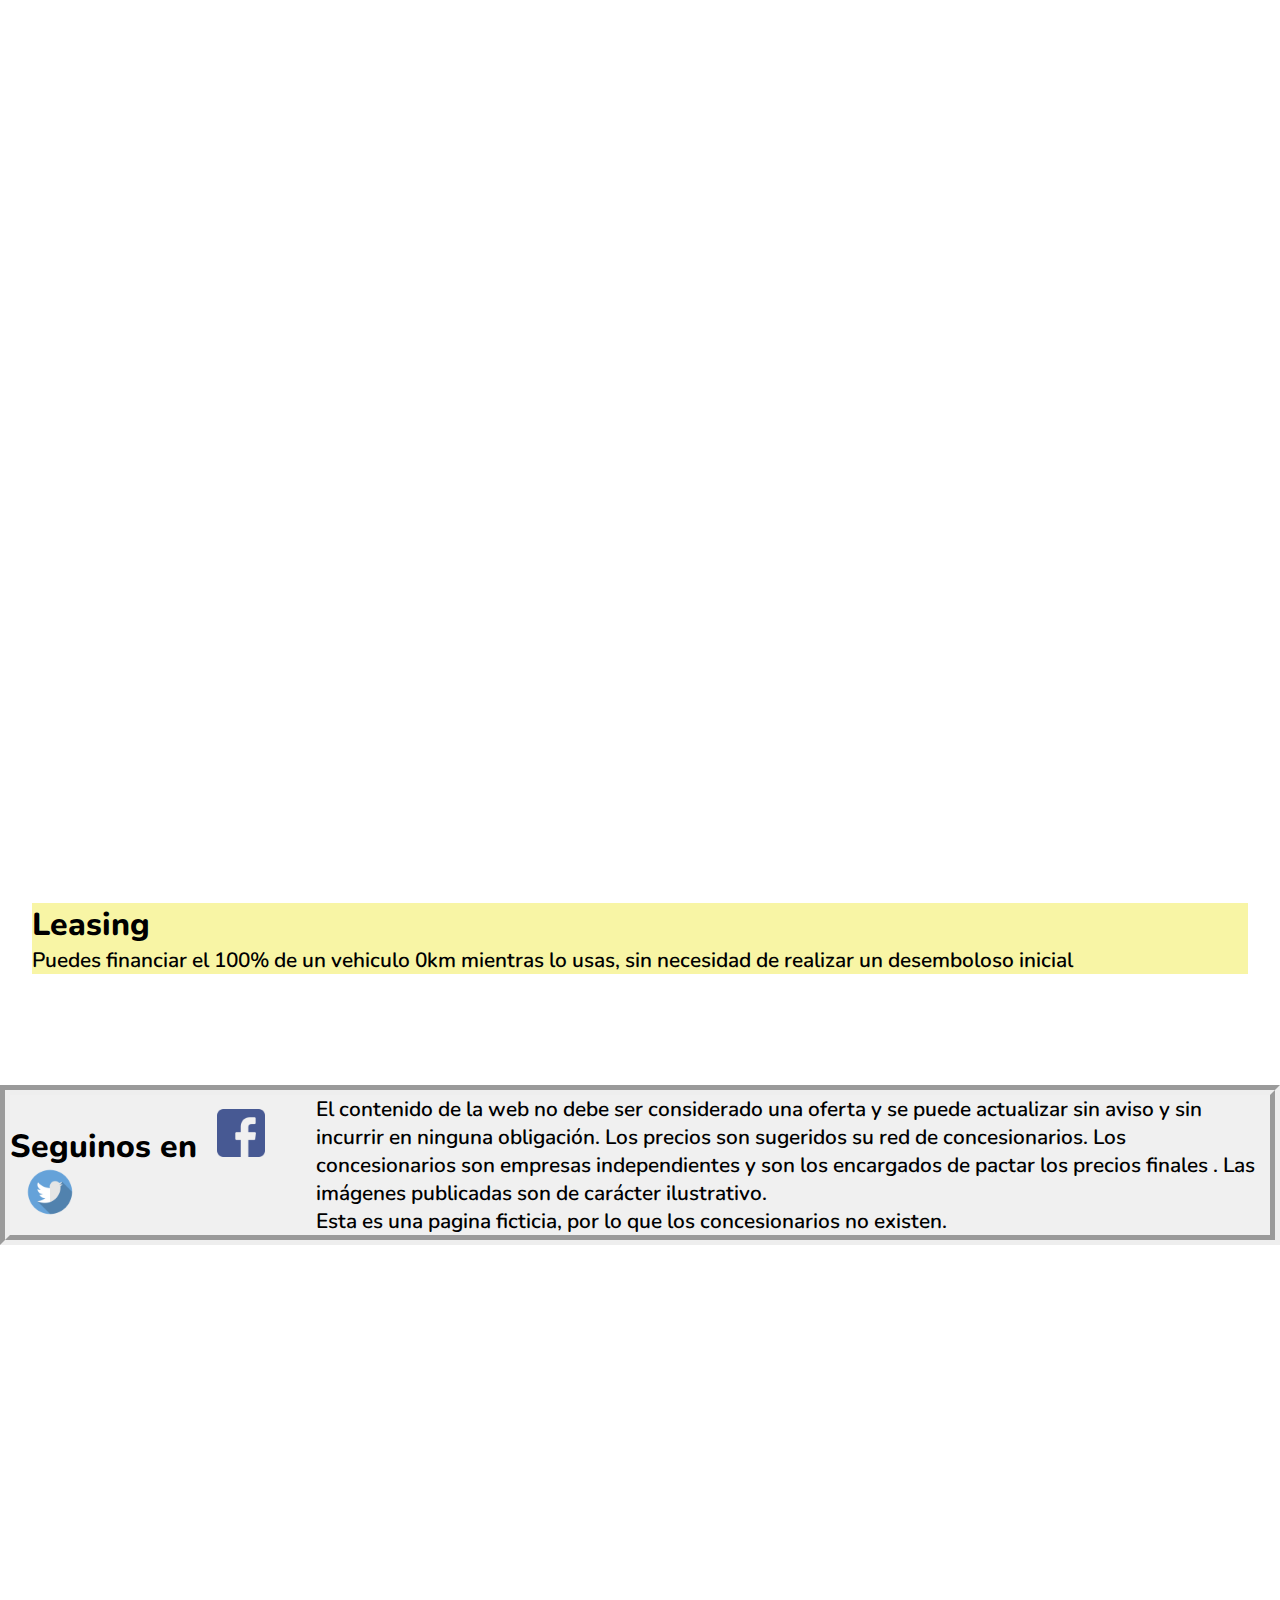
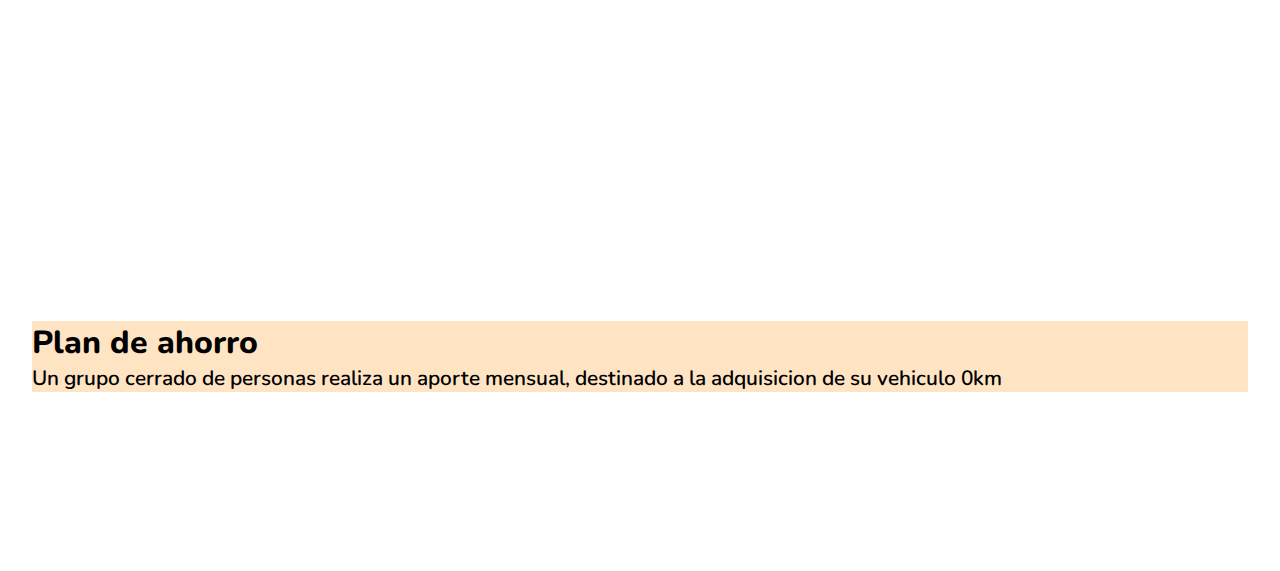
==== commit c3cc0ec8: "añadiendo contenido al footer y cambiando el hover de contacto" ====
--- a/financiacion/azul.html
+++ b/financiacion/azul.html
@@ -43,7 +43,7 @@
                         <img src="../img/modelo azul.png" class="img-fluid" alt="autos">
                     </div>
                     <h2 class="opcionesFinanciacion__titulo">Elija una opcion</h2>
-                    <div class="row sectionOpciones">
+                    <div class="row sectionOpciones"><!--cartas opciones-->
                         <div class="col-sm-4">
                           <div class="card card-opciones">
                             <div class="card-body card-body-opciones">
@@ -78,7 +78,7 @@
                   <a href=""><img class="footer__img" src="../img/simbolo-twitter.png" alt="twitter"></a>
               </div>
               <div class="footer_contenido">
-                  <p>El contenido de la web no debe ser considerado una oferta y se puede actualizar sin aviso y sin incurrir en ninguna obligación. Los precios son sugeridos su red de concesionarios. Los concesionarios son empresas independientes y son los encargados de pactar los precios finales . Las imágenes publicadas son de carácter ilustrativo.</p>
+                  <p>El contenido de la web no debe ser considerado una oferta y se puede actualizar sin aviso y sin incurrir en ninguna obligación. Los precios son sugeridos su red de concesionarios. Los concesionarios son empresas independientes y son los encargados de pactar los precios finales . Las imágenes publicadas son de carácter ilustrativo. <br>Esta es una pagina ficticia, por lo que los concesionarios no existen.</p>
               </div>
           </footer> 
         </div> 
--- a/css/estilos.css
+++ b/css/estilos.css
@@ -1,3 +1,5 @@
+@charset "UTF-8";
+/*reset*/
 * {
   margin: 0;
   padding: 0;
@@ -5,6 +7,7 @@
   font-family: "Nunito", sans-serif;
 }
 
+/*tamaño y peso para los textos*/
 h1 {
   font-size: 3rem;
   font-weight: 1000;
@@ -20,6 +23,7 @@
   font-weight: 600;
 }
 
+/*barra de navegacion*/
 .navegacion {
   background-color: rgb(240, 240, 240);
   -webkit-animation-name: aparecer;
@@ -74,6 +78,7 @@
     transform: rotate(360deg);
   }
 }
+/*titulos*/
 .titulo {
   display: flex;
   justify-content: center;
@@ -84,6 +89,7 @@
   font-family: "Franklin Gothic Medium", "Arial Narrow", Arial, sans-serif;
 }
 
+/*footer*/
 .footer {
   background-color: rgb(240, 240, 240);
   display: flex;
@@ -110,11 +116,23 @@
   width: 80%;
 }
 
+.card-modelos {
+  height: 300px;
+}
+
+.card-body {
+  display: flex;
+  flex-direction: column;
+  justify-content: space-between;
+}
+
+/*botones de las cartas*/
 .btn {
-  border: black 1px solid;
+  border: black 2px groove;
   background: rgb(240, 240, 240);
   color: #000000;
   font-weight: 500;
+  font-size: 1.3rem;
   width: 200px;
 }
 
@@ -122,35 +140,7 @@
   background-color: #000000;
 }
 
-.btn_rojo {
-  background: red;
-  color: white;
-}
-
-.btn_blanco {
-  background: rgb(251, 251, 251);
-}
-
-.btn_cobre {
-  background: rgb(131, 121, 16);
-  color: white;
-}
-
-.btn_azul {
-  background: rgb(0, 89, 255);
-  color: white;
-}
-
-.btn_gris {
-  background: rgb(65, 58, 58);
-  color: white;
-}
-
-.btn_azul2 {
-  background: rgb(2, 11, 113);
-  color: white;
-}
-
+/*pagina financiacion*/
 .mainFinanciacion {
   height: 700px;
 }
@@ -174,6 +164,7 @@
   height: 600px;
 }
 
+/*cartas opciones de finaciacion*/
 .card-opciones {
   height: 250px;
   margin: 2rem;
@@ -202,11 +193,13 @@
   background-color: bisque;
 }
 
+/*mapa de concesionarios*/
 .mapaContenedor {
   display: flex;
   justify-content: center;
 }
 
+/*formulario*/
 .contact__form {
   padding: 10px;
   background-color: #181818;
@@ -230,7 +223,7 @@
   padding: 5px;
 }
 .contact__form input:hover {
-  border: 2px solid red;
+  border: 3px groove rgb(219, 189, 189);
 }
 .contact__form .derecha {
   grid-area: derecha;
@@ -239,6 +232,7 @@
   grid-area: izquierda;
 }
 
+/*media queris*/
 @media screen and (max-width: 768px) {
   .main {
     flex-direction: column;
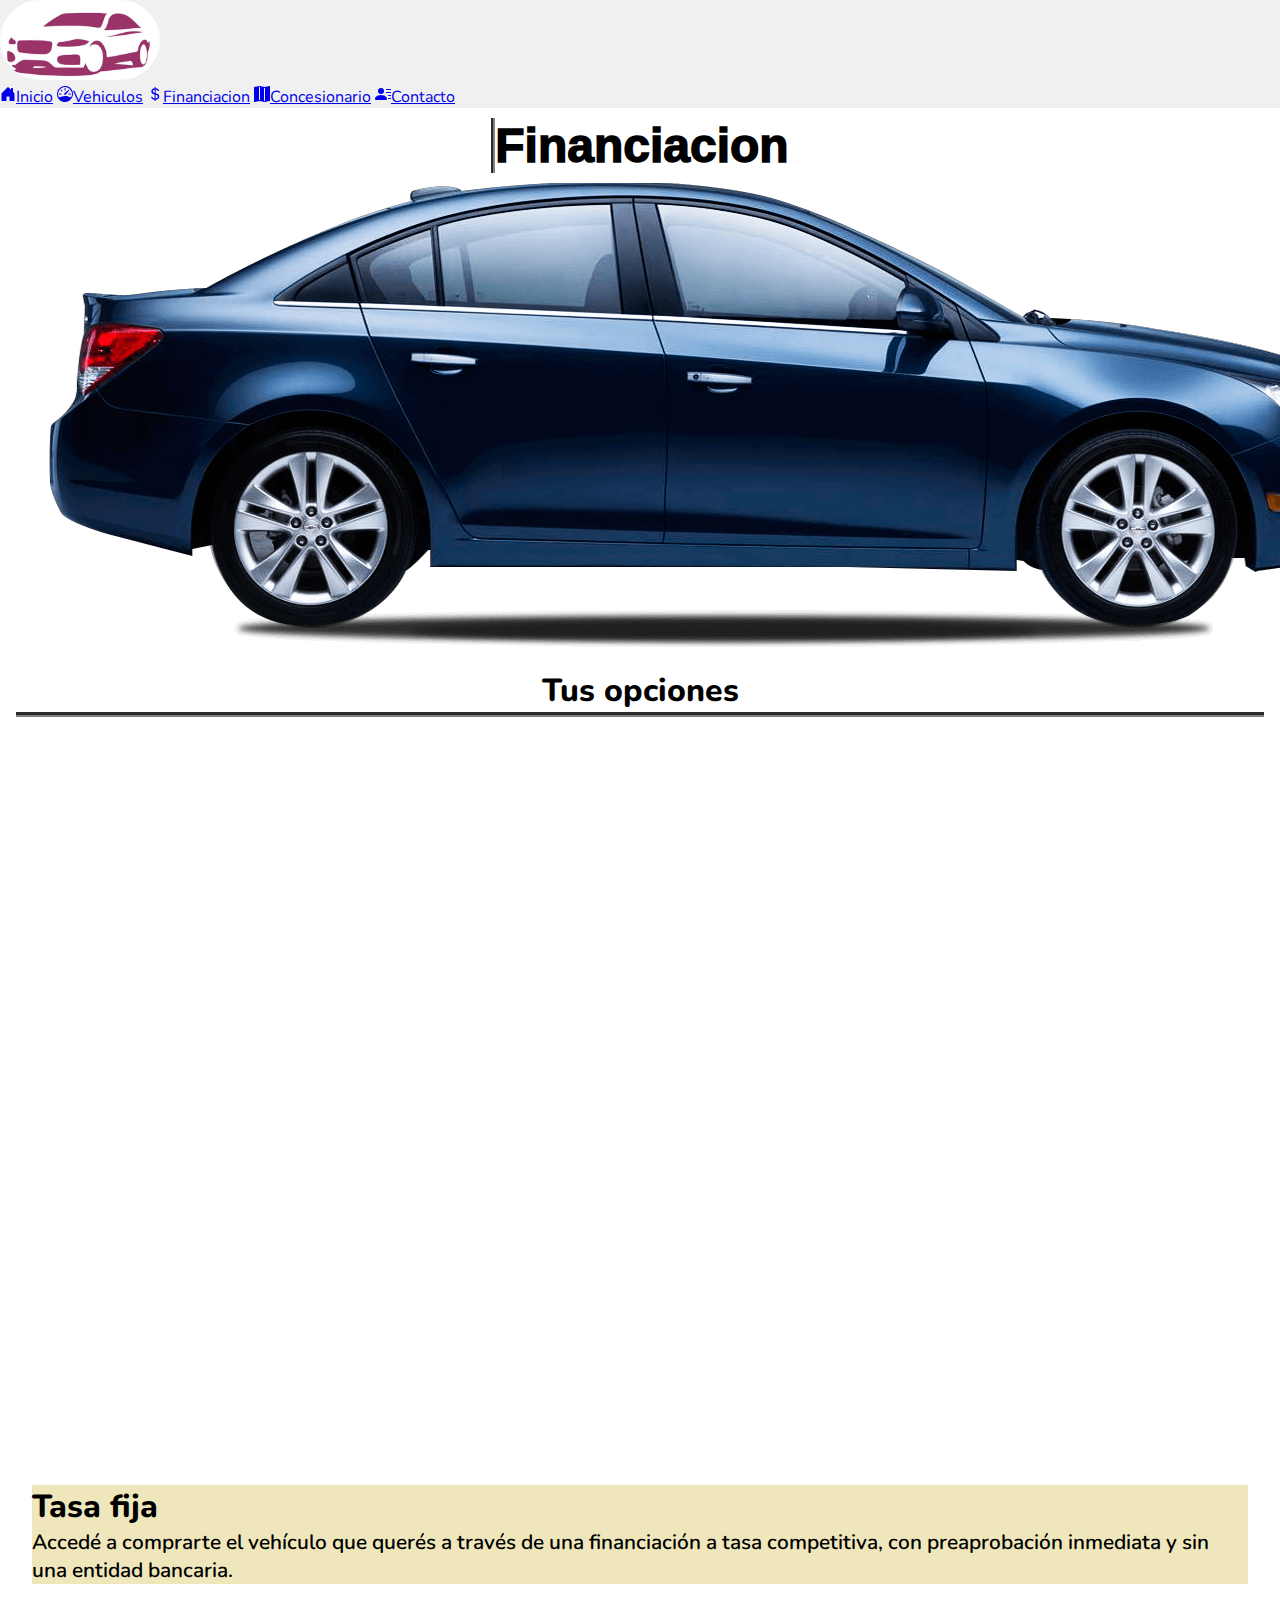
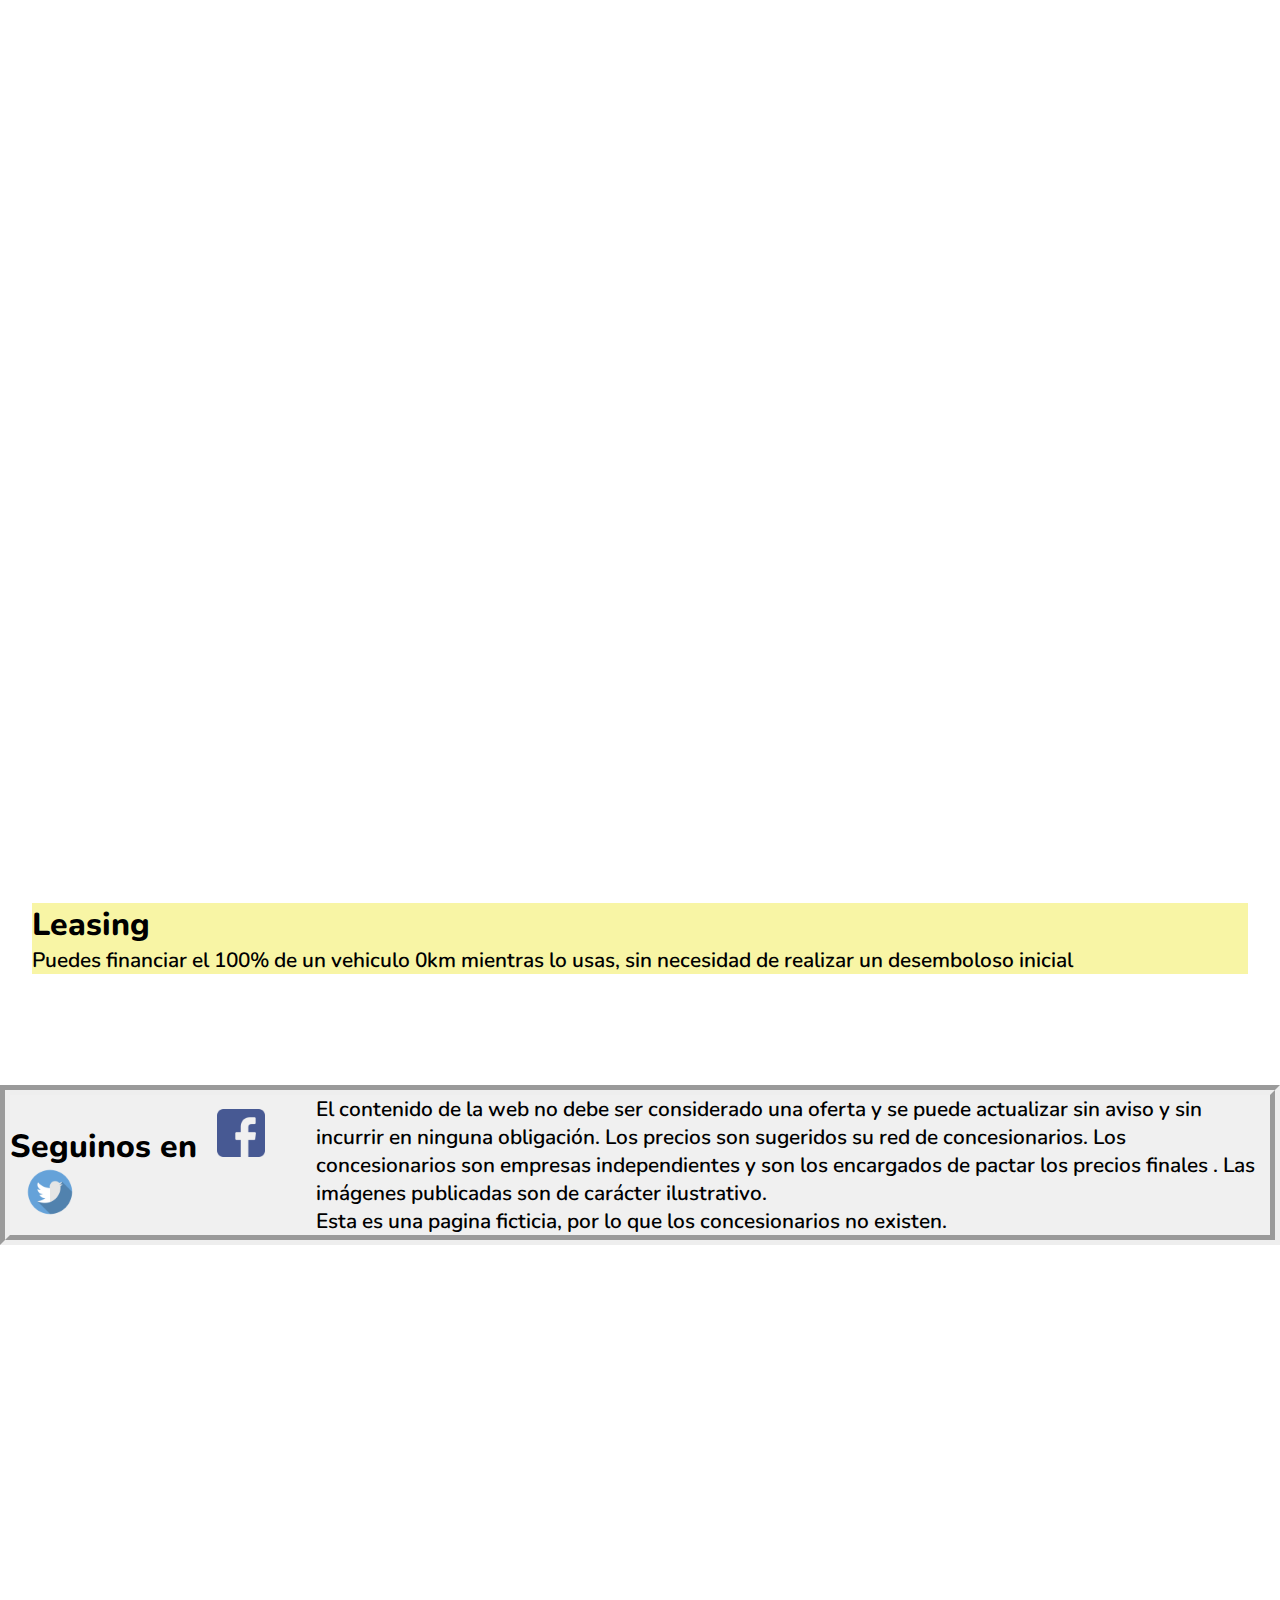
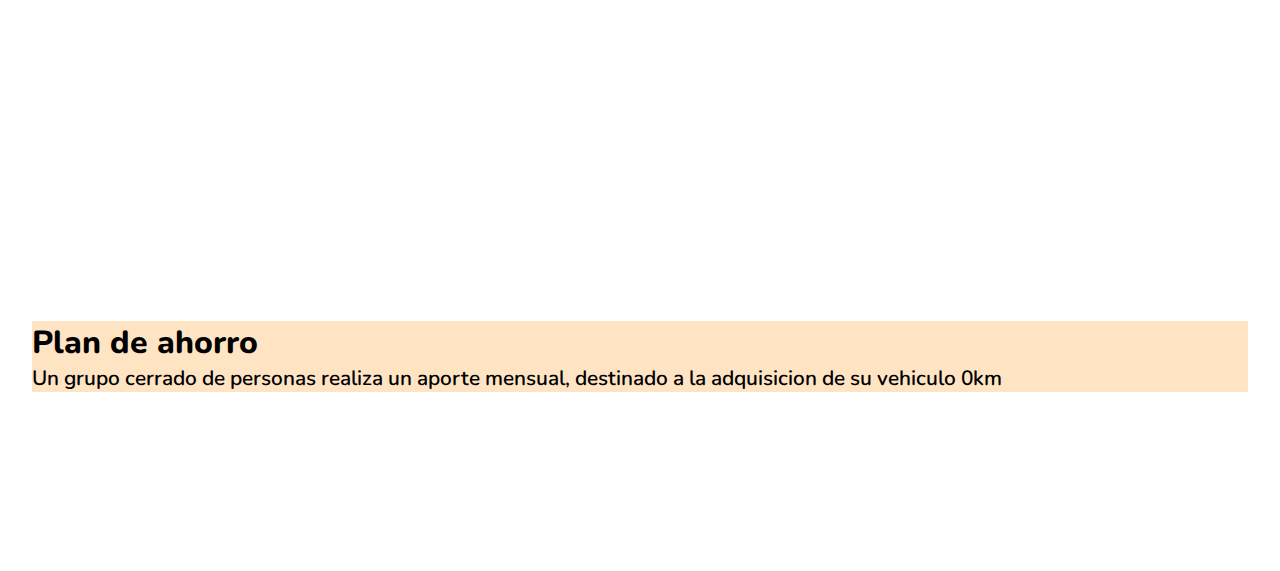
==== commit 515a2b3f: "mejorando los alt, cambio de h2 en las opciones de financiacion y cambio en el parcial responsive" ====
--- a/financiacion/azul.html
+++ b/financiacion/azul.html
@@ -1,87 +1,123 @@
 <!DOCTYPE html>
 <html lang="en">
+
 <head>
-    <meta charset="UTF-8">
-    <meta http-equiv="X-UA-Compatible" content="IE=edge">
-    <meta name="viewport" content="width=device-width, initial-scale=1.0">
-    <title>Vehiculos Caamaño | Opciones de financiacion</title>
-    <link href="https://cdn.jsdelivr.net/npm/bootstrap@5.2.0-beta1/dist/css/bootstrap.min.css" rel="stylesheet" integrity="sha384-0evHe/X+R7YkIZDRvuzKMRqM+OrBnVFBL6DOitfPri4tjfHxaWutUpFmBp4vmVor" crossorigin="anonymous">
-    <link rel="shortcut icon" href="./img/Captura de pantalla 2022-04-30 211317.png">
-    <link rel="preconnect" href="https://fonts.googleapis.com">
-    <link rel="preconnect" href="https://fonts.gstatic.com" crossorigin>
-    <link href="https://fonts.googleapis.com/css2?family=Nunito:ital,wght@1,300&display=swap" rel="stylesheet">
-    <meta name="description" content="opciones para financiaciar el modelo que aparece en pantalla">
-    <meta name="keywords" content="modelo azul, auto, financiar, financiacion">
-    <link rel="stylesheet" href="../css/estilos.css">
+  <meta charset="UTF-8">
+  <meta http-equiv="X-UA-Compatible" content="IE=edge">
+  <meta name="viewport" content="width=device-width, initial-scale=1.0">
+  <title>Vehiculos Caamaño | Opciones de financiacion</title>
+  <link href="https://cdn.jsdelivr.net/npm/bootstrap@5.2.0-beta1/dist/css/bootstrap.min.css" rel="stylesheet"
+    integrity="sha384-0evHe/X+R7YkIZDRvuzKMRqM+OrBnVFBL6DOitfPri4tjfHxaWutUpFmBp4vmVor" crossorigin="anonymous">
+  <link rel="shortcut icon" href="./img/Captura de pantalla 2022-04-30 211317.png">
+  <link rel="preconnect" href="https://fonts.googleapis.com">
+  <link rel="preconnect" href="https://fonts.gstatic.com" crossorigin>
+  <link href="https://fonts.googleapis.com/css2?family=Nunito:ital,wght@1,300&display=swap" rel="stylesheet">
+  <meta name="description" content="opciones para financiaciar el modelo que aparece en pantalla">
+  <meta name="keywords" content="modelo azul, auto, financiar, financiacion">
+  <link rel="stylesheet" href="../css/estilos.css">
 </head>
-<body >
+
+<body>
   <header>
     <nav class="navbar navbar-expand-lg navegacion">
-        <div class="container-fluid">
-          <img class="logo" src="../img/Captura de pantalla 2022-04-30 211317.png" alt="logo">
-          <button class="navbar-toggler" type="button" data-bs-toggle="collapse" data-bs-target="#navbarNavAltMarkup" aria-controls="navbarNavAltMarkup" aria-expanded="false" aria-label="Toggle navigation">
-            <span class="navbar-toggler-icon"></span>
-          </button>
-          <div class="collapse navbar-collapse justify-content-end " id="navbarNavAltMarkup">
-            <div class="navbar-nav align-items-center">
-              <a class="nav-link" aria-current="page" href="../index.html"><svg xmlns="http://www.w3.org/2000/svg" width="16" height="16" fill="currentColor" class="bi bi-house-door-fill" viewBox="0 0 16 16"><path d="M6.5 14.5v-3.505c0-.245.25-.495.5-.495h2c.25 0 .5.25.5.5v3.5a.5.5 0 0 0 .5.5h4a.5.5 0 0 0 .5-.5v-7a.5.5 0 0 0-.146-.354L13 5.793V2.5a.5.5 0 0 0-.5-.5h-1a.5.5 0 0 0-.5.5v1.293L8.354 1.146a.5.5 0 0 0-.708 0l-6 6A.5.5 0 0 0 1.5 7.5v7a.5.5 0 0 0 .5.5h4a.5.5 0 0 0 .5-.5z"/></svg>Inicio</a>
-              <a class="nav-link" href="../vista/vehiculos.html"><svg xmlns="http://www.w3.org/2000/svg" width="16" height="16" fill="currentColor" class="bi bi-speedometer" viewBox="0 0 16 16"><path d="M8 2a.5.5 0 0 1 .5.5V4a.5.5 0 0 1-1 0V2.5A.5.5 0 0 1 8 2zM3.732 3.732a.5.5 0 0 1 .707 0l.915.914a.5.5 0 1 1-.708.708l-.914-.915a.5.5 0 0 1 0-.707zM2 8a.5.5 0 0 1 .5-.5h1.586a.5.5 0 0 1 0 1H2.5A.5.5 0 0 1 2 8zm9.5 0a.5.5 0 0 1 .5-.5h1.5a.5.5 0 0 1 0 1H12a.5.5 0 0 1-.5-.5zm.754-4.246a.389.389 0 0 0-.527-.02L7.547 7.31A.91.91 0 1 0 8.85 8.569l3.434-4.297a.389.389 0 0 0-.029-.518z"/><path fill-rule="evenodd" d="M6.664 15.889A8 8 0 1 1 9.336.11a8 8 0 0 1-2.672 15.78zm-4.665-4.283A11.945 11.945 0 0 1 8 10c2.186 0 4.236.585 6.001 1.606a7 7 0 1 0-12.002 0z"/></svg>Vehiculos</a>
-              <a class="nav-link" href="../vista/financiacion.html"><svg xmlns="http://www.w3.org/2000/svg" width="16" height="16" fill="currentColor" class="bi bi-currency-dollar" viewBox="0 0 16 16"><path d="M4 10.781c.148 1.667 1.513 2.85 3.591 3.003V15h1.043v-1.216c2.27-.179 3.678-1.438 3.678-3.3 0-1.59-.947-2.51-2.956-3.028l-.722-.187V3.467c1.122.11 1.879.714 2.07 1.616h1.47c-.166-1.6-1.54-2.748-3.54-2.875V1H7.591v1.233c-1.939.23-3.27 1.472-3.27 3.156 0 1.454.966 2.483 2.661 2.917l.61.162v4.031c-1.149-.17-1.94-.8-2.131-1.718H4zm3.391-3.836c-1.043-.263-1.6-.825-1.6-1.616 0-.944.704-1.641 1.8-1.828v3.495l-.2-.05zm1.591 1.872c1.287.323 1.852.859 1.852 1.769 0 1.097-.826 1.828-2.2 1.939V8.73l.348.086z"/></svg>Financiacion</a>
-              <a class="nav-link" href="../vista/concesionario.html"><svg xmlns="http://www.w3.org/2000/svg" width="16" height="16" fill="currentColor" class="bi bi-map-fill" viewBox="0 0 16 16"><path fill-rule="evenodd" d="M16 .5a.5.5 0 0 0-.598-.49L10.5.99 5.598.01a.5.5 0 0 0-.196 0l-5 1A.5.5 0 0 0 0 1.5v14a.5.5 0 0 0 .598.49l4.902-.98 4.902.98a.502.502 0 0 0 .196 0l5-1A.5.5 0 0 0 16 14.5V.5zM5 14.09V1.11l.5-.1.5.1v12.98l-.402-.08a.498.498 0 0 0-.196 0L5 14.09zm5 .8V1.91l.402.08a.5.5 0 0 0 .196 0L11 1.91v12.98l-.5.1-.5-.1z"/></svg>Concesionario</a>
-              <a class="nav-link" href="../vista/contacto.html"><svg xmlns="http://www.w3.org/2000/svg" width="16" height="16" fill="currentColor" class="bi bi-person-lines-fill" viewBox="0 0 16 16"><path d="M6 8a3 3 0 1 0 0-6 3 3 0 0 0 0 6zm-5 6s-1 0-1-1 1-4 6-4 6 3 6 4-1 1-1 1H1zM11 3.5a.5.5 0 0 1 .5-.5h4a.5.5 0 0 1 0 1h-4a.5.5 0 0 1-.5-.5zm.5 2.5a.5.5 0 0 0 0 1h4a.5.5 0 0 0 0-1h-4zm2 3a.5.5 0 0 0 0 1h2a.5.5 0 0 0 0-1h-2zm0 3a.5.5 0 0 0 0 1h2a.5.5 0 0 0 0-1h-2z"/></svg>Contacto</a>
+      <div class="container-fluid">
+        <img class="logo" src="../img/Captura de pantalla 2022-04-30 211317.png" alt="logo">
+        <button class="navbar-toggler" type="button" data-bs-toggle="collapse" data-bs-target="#navbarNavAltMarkup"
+          aria-controls="navbarNavAltMarkup" aria-expanded="false" aria-label="Toggle navigation">
+          <span class="navbar-toggler-icon"></span>
+        </button>
+        <div class="collapse navbar-collapse justify-content-end " id="navbarNavAltMarkup">
+          <div class="navbar-nav align-items-center">
+            <a class="nav-link" aria-current="page" href="../index.html"><svg xmlns="http://www.w3.org/2000/svg"
+                width="16" height="16" fill="currentColor" class="bi bi-house-door-fill" viewBox="0 0 16 16">
+                <path
+                  d="M6.5 14.5v-3.505c0-.245.25-.495.5-.495h2c.25 0 .5.25.5.5v3.5a.5.5 0 0 0 .5.5h4a.5.5 0 0 0 .5-.5v-7a.5.5 0 0 0-.146-.354L13 5.793V2.5a.5.5 0 0 0-.5-.5h-1a.5.5 0 0 0-.5.5v1.293L8.354 1.146a.5.5 0 0 0-.708 0l-6 6A.5.5 0 0 0 1.5 7.5v7a.5.5 0 0 0 .5.5h4a.5.5 0 0 0 .5-.5z" />
+              </svg>Inicio</a>
+            <a class="nav-link" href="../vista/vehiculos.html"><svg xmlns="http://www.w3.org/2000/svg" width="16"
+                height="16" fill="currentColor" class="bi bi-speedometer" viewBox="0 0 16 16">
+                <path
+                  d="M8 2a.5.5 0 0 1 .5.5V4a.5.5 0 0 1-1 0V2.5A.5.5 0 0 1 8 2zM3.732 3.732a.5.5 0 0 1 .707 0l.915.914a.5.5 0 1 1-.708.708l-.914-.915a.5.5 0 0 1 0-.707zM2 8a.5.5 0 0 1 .5-.5h1.586a.5.5 0 0 1 0 1H2.5A.5.5 0 0 1 2 8zm9.5 0a.5.5 0 0 1 .5-.5h1.5a.5.5 0 0 1 0 1H12a.5.5 0 0 1-.5-.5zm.754-4.246a.389.389 0 0 0-.527-.02L7.547 7.31A.91.91 0 1 0 8.85 8.569l3.434-4.297a.389.389 0 0 0-.029-.518z" />
+                <path fill-rule="evenodd"
+                  d="M6.664 15.889A8 8 0 1 1 9.336.11a8 8 0 0 1-2.672 15.78zm-4.665-4.283A11.945 11.945 0 0 1 8 10c2.186 0 4.236.585 6.001 1.606a7 7 0 1 0-12.002 0z" />
+              </svg>Vehiculos</a>
+            <a class="nav-link" href="../vista/financiacion.html"><svg xmlns="http://www.w3.org/2000/svg" width="16"
+                height="16" fill="currentColor" class="bi bi-currency-dollar" viewBox="0 0 16 16">
+                <path
+                  d="M4 10.781c.148 1.667 1.513 2.85 3.591 3.003V15h1.043v-1.216c2.27-.179 3.678-1.438 3.678-3.3 0-1.59-.947-2.51-2.956-3.028l-.722-.187V3.467c1.122.11 1.879.714 2.07 1.616h1.47c-.166-1.6-1.54-2.748-3.54-2.875V1H7.591v1.233c-1.939.23-3.27 1.472-3.27 3.156 0 1.454.966 2.483 2.661 2.917l.61.162v4.031c-1.149-.17-1.94-.8-2.131-1.718H4zm3.391-3.836c-1.043-.263-1.6-.825-1.6-1.616 0-.944.704-1.641 1.8-1.828v3.495l-.2-.05zm1.591 1.872c1.287.323 1.852.859 1.852 1.769 0 1.097-.826 1.828-2.2 1.939V8.73l.348.086z" />
+              </svg>Financiacion</a>
+            <a class="nav-link" href="../vista/concesionario.html"><svg xmlns="http://www.w3.org/2000/svg" width="16"
+                height="16" fill="currentColor" class="bi bi-map-fill" viewBox="0 0 16 16">
+                <path fill-rule="evenodd"
+                  d="M16 .5a.5.5 0 0 0-.598-.49L10.5.99 5.598.01a.5.5 0 0 0-.196 0l-5 1A.5.5 0 0 0 0 1.5v14a.5.5 0 0 0 .598.49l4.902-.98 4.902.98a.502.502 0 0 0 .196 0l5-1A.5.5 0 0 0 16 14.5V.5zM5 14.09V1.11l.5-.1.5.1v12.98l-.402-.08a.498.498 0 0 0-.196 0L5 14.09zm5 .8V1.91l.402.08a.5.5 0 0 0 .196 0L11 1.91v12.98l-.5.1-.5-.1z" />
+              </svg>Concesionario</a>
+            <a class="nav-link" href="../vista/contacto.html"><svg xmlns="http://www.w3.org/2000/svg" width="16"
+                height="16" fill="currentColor" class="bi bi-person-lines-fill" viewBox="0 0 16 16">
+                <path
+                  d="M6 8a3 3 0 1 0 0-6 3 3 0 0 0 0 6zm-5 6s-1 0-1-1 1-4 6-4 6 3 6 4-1 1-1 1H1zM11 3.5a.5.5 0 0 1 .5-.5h4a.5.5 0 0 1 0 1h-4a.5.5 0 0 1-.5-.5zm.5 2.5a.5.5 0 0 0 0 1h4a.5.5 0 0 0 0-1h-4zm2 3a.5.5 0 0 0 0 1h2a.5.5 0 0 0 0-1h-2zm0 3a.5.5 0 0 0 0 1h2a.5.5 0 0 0 0-1h-2z" />
+              </svg>Contacto</a>
+          </div>
+        </div>
+      </div>
+    </nav>
+  </header>
+  <div class="titulo">
+    <h1>Financiacion</h1>
+  </div>
+  <main>
+    <section>
+      <div>
+        <img src="../img/modelo azul.png" class="img-fluid" alt="2015 chevrolet cruze ls-sedan azul">
+      </div>
+      <h2 class="opcionesFinanciacion__titulo">Tus opciones</h2>
+      <div class="row sectionOpciones">
+        <!--cartas opciones-->
+        <div class="col-sm-4">
+          <div class="card card-opciones">
+            <div class="card-body card-body-opciones">
+              <h2 class="card-title">Tasa fija</h2>
+              <p class="card-text">Accedé a comprarte el vehículo que querés a través de una financiación a tasa
+                competitiva, con preaprobación inmediata y sin una entidad bancaria.</p>
             </div>
           </div>
         </div>
-      </nav>
-  </header>
-  <div class="titulo">  
-    <h1>Financiacion</h1>
+        <div class="col-sm-4">
+          <div class="card card-opciones">
+            <div class="card-body card-body-opciones2">
+              <h2 class="card-title">Leasing</h2>
+              <p class="card-text">Puedes financiar el 100% de un vehiculo 0km mientras lo usas, sin necesidad de
+                realizar un desemboloso inicial</p>
+            </div>
+          </div>
+        </div>
+        <div class="col-sm-4">
+          <div class="card card-opciones">
+            <div class="card-body card-body-opciones3">
+              <h2 class="card-title">Plan de ahorro</h2>
+              <p class="card-text">Un grupo cerrado de personas realiza un aporte mensual, destinado a la adquisicion de
+                su vehiculo 0km</p>
+            </div>
+          </div>
+        </div>
+      </div>
+    </section>
+  </main>
+  <footer class="footer">
+    <div>
+      <h2 class="footer__txt">Seguinos en</h2>
+      <a href=""><img class="footer__img" src="../img/facebook.png" alt="facebook"></a>
+      <a href=""><img class="footer__img" src="../img/simbolo-twitter.png" alt="twitter"></a>
+    </div>
+    <div class="footer_contenido">
+      <p>El contenido de la web no debe ser considerado una oferta y se puede actualizar sin aviso y sin incurrir en
+        ninguna obligación. Los precios son sugeridos su red de concesionarios. Los concesionarios son empresas
+        independientes y son los encargados de pactar los precios finales . Las imágenes publicadas son de carácter
+        ilustrativo. <br>Esta es una pagina ficticia, por lo que los concesionarios no existen.</p>
+    </div>
+  </footer>
   </div>
-            <main>
-                <section>
-                    <div>
-                        <img src="../img/modelo azul.png" class="img-fluid" alt="autos">
-                    </div>
-                    <h2 class="opcionesFinanciacion__titulo">Elija una opcion</h2>
-                    <div class="row sectionOpciones"><!--cartas opciones-->
-                        <div class="col-sm-4">
-                          <div class="card card-opciones">
-                            <div class="card-body card-body-opciones">
-                              <h2 class="card-title">Tasa fija</h2>
-                              <p class="card-text">Accedé a comprarte el vehículo que querés a través de una financiación a tasa competitiva, con preaprobación inmediata y sin una entidad bancaria.</p>
-                            </div>
-                          </div>
-                        </div>
-                        <div class="col-sm-4">
-                          <div class="card card-opciones">
-                            <div class="card-body card-body-opciones2">
-                              <h2 class="card-title">Leasing</h2>
-                              <p class="card-text">Puedes financiar el 100% de un vehiculo 0km mientras lo usas, sin necesidad de realizar un desemboloso inicial</p>
-                            </div>
-                          </div>
-                        </div>
-                        <div class="col-sm-4">
-                            <div class="card card-opciones">
-                              <div class="card-body card-body-opciones3">
-                                <h2 class="card-title">Plan de ahorro</h2>
-                                <p class="card-text">Un grupo cerrado de personas realiza un aporte mensual, destinado a la adquisicion de su vehiculo 0km</p>
-                              </div>
-                            </div>
-                          </div>
-                      </div>
-                </section>
-            </main>  
-            <footer class="footer">
-              <div>
-                  <h2 class="footer__txt">Seguinos en</h2>
-                  <a href=""><img class="footer__img" src="../img/facebook.png" alt="facebook"></a>
-                  <a href=""><img class="footer__img" src="../img/simbolo-twitter.png" alt="twitter"></a>
-              </div>
-              <div class="footer_contenido">
-                  <p>El contenido de la web no debe ser considerado una oferta y se puede actualizar sin aviso y sin incurrir en ninguna obligación. Los precios son sugeridos su red de concesionarios. Los concesionarios son empresas independientes y son los encargados de pactar los precios finales . Las imágenes publicadas son de carácter ilustrativo. <br>Esta es una pagina ficticia, por lo que los concesionarios no existen.</p>
-              </div>
-          </footer> 
-        </div> 
-        <script src="https://cdn.jsdelivr.net/npm/bootstrap@5.2.0-beta1/dist/js/bootstrap.bundle.min.js" integrity="sha384-pprn3073KE6tl6bjs2QrFaJGz5/SUsLqktiwsUTF55Jfv3qYSDhgCecCxMW52nD2" crossorigin="anonymous"></script>
-        </body>
+  <script src="https://cdn.jsdelivr.net/npm/bootstrap@5.2.0-beta1/dist/js/bootstrap.bundle.min.js"
+    integrity="sha384-pprn3073KE6tl6bjs2QrFaJGz5/SUsLqktiwsUTF55Jfv3qYSDhgCecCxMW52nD2"
+    crossorigin="anonymous"></script>
+</body>
+
 </html>--- a/css/estilos.css
+++ b/css/estilos.css
@@ -194,9 +194,27 @@
 }
 
 /*mapa de concesionarios*/
-.mapaContenedor {
-  display: flex;
-  justify-content: center;
+.mapa {
+  display: flex;
+  flex-direction: column;
+  align-items: center;
+}
+.mapa .mapa__contenedor {
+  display: flex;
+  flex-direction: column;
+  margin: 20px 0px;
+  border: 10px groove rgb(123, 122, 114);
+  border-radius: 10px;
+  width: 90%;
+  background-color: rgb(240, 240, 240);
+}
+.mapa div {
+  border-left: 5px groove rgb(123, 122, 114);
+  margin: 10px;
+}
+.mapa .mapa__direccion {
+  width: 100%;
+  height: 700px;
 }
 
 /*formulario*/
@@ -293,8 +311,7 @@
   .izquierda {
     grid-area: izquierda;
   }
-}
-@media screen and (max-width: 768px) {
+
   .sectionOpciones {
     height: -webkit-max-content;
     height: -moz-max-content;
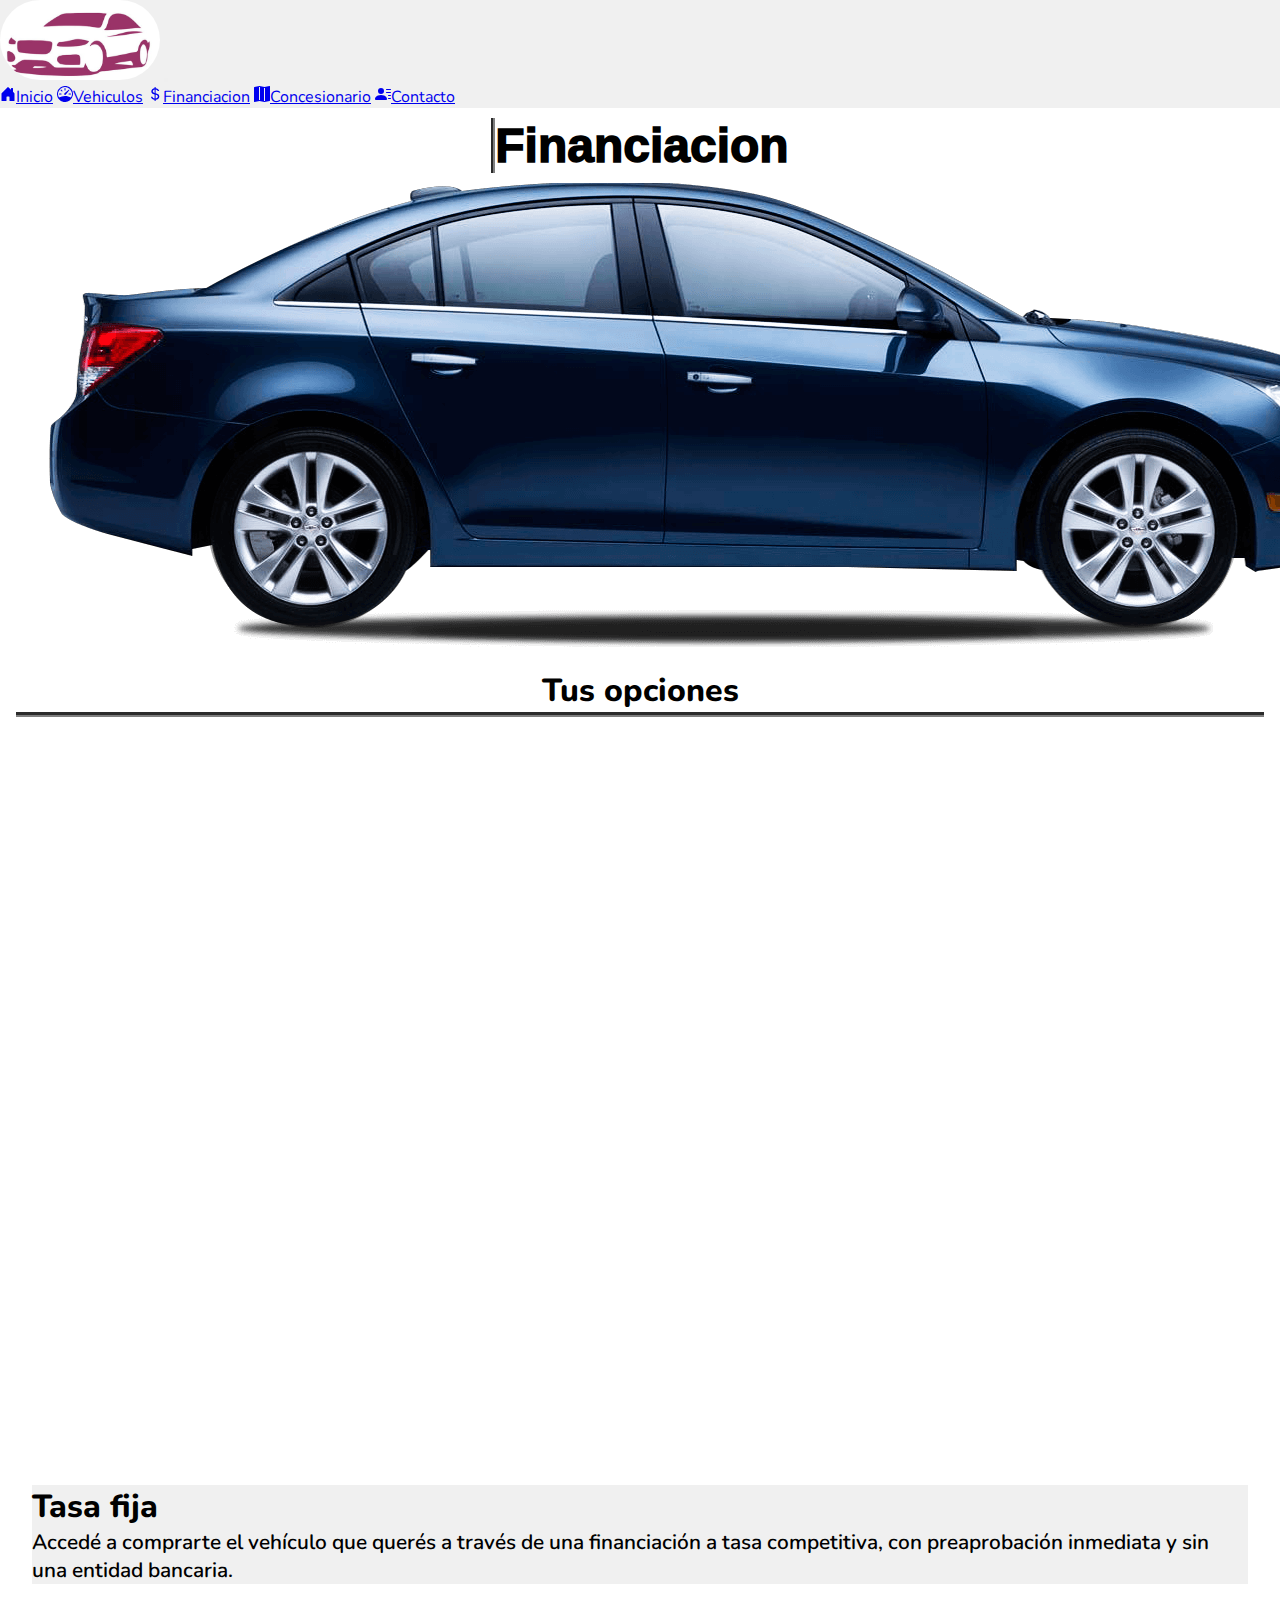
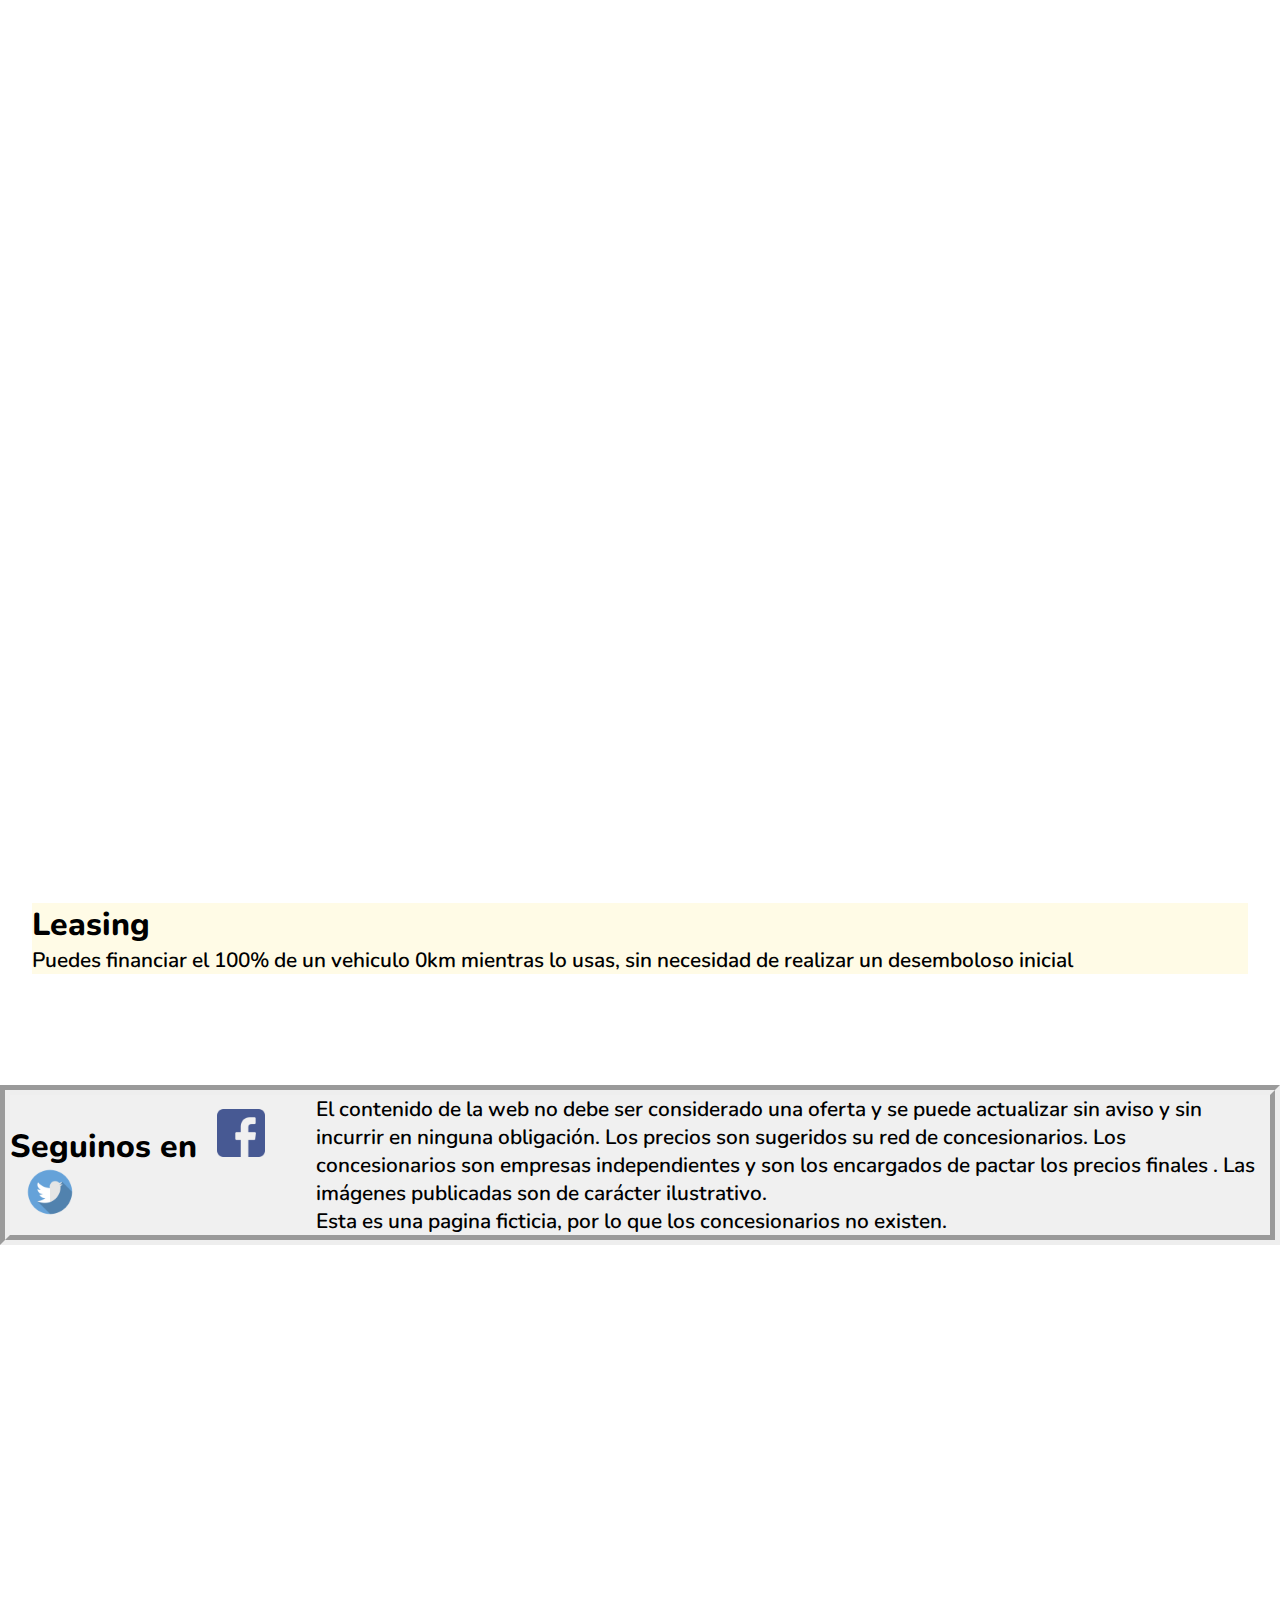
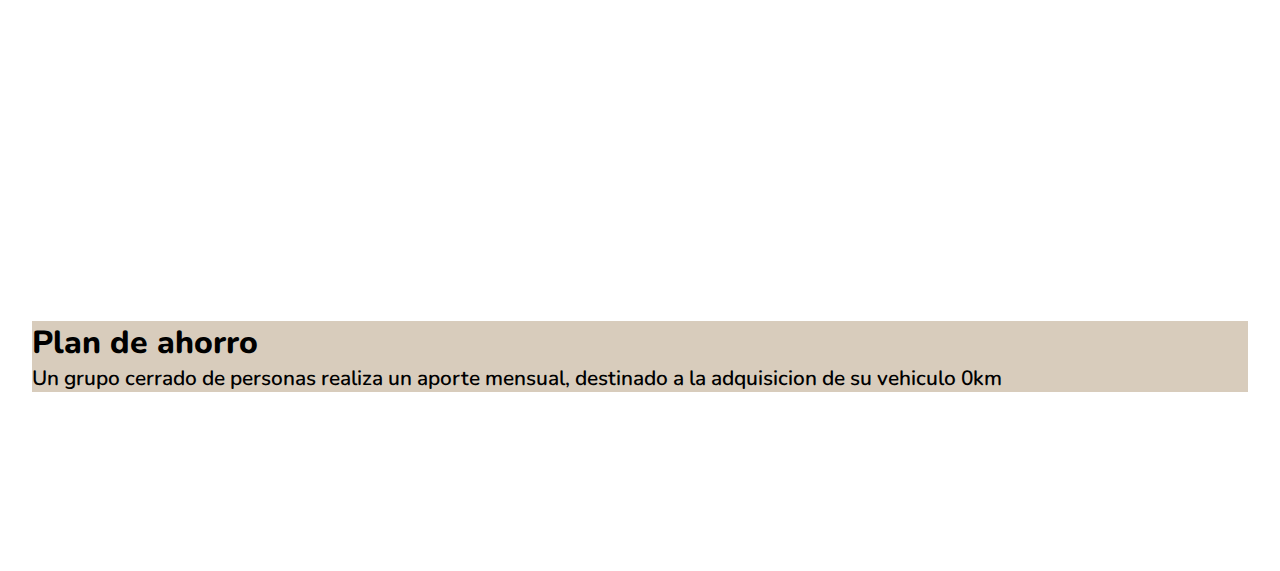
==== commit 88adbdf6: "añadiendo los links de facebook y twitter, cambio de color a las opciones de financiacion y cambio d" ====
--- a/financiacion/azul.html
+++ b/financiacion/azul.html
@@ -104,8 +104,8 @@
   <footer class="footer">
     <div>
       <h2 class="footer__txt">Seguinos en</h2>
-      <a href=""><img class="footer__img" src="../img/facebook.png" alt="facebook"></a>
-      <a href=""><img class="footer__img" src="../img/simbolo-twitter.png" alt="twitter"></a>
+      <a href="https://www.facebook.com/" target="_blank"><img class="footer__img" src="../img/facebook.png" alt="facebook"></a>
+      <a href="https://twitter.com/" target="_blank"><img class="footer__img" src="../img/simbolo-twitter.png" alt="twitter"></a>
     </div>
     <div class="footer_contenido">
       <p>El contenido de la web no debe ser considerado una oferta y se puede actualizar sin aviso y sin incurrir en
--- a/css/estilos.css
+++ b/css/estilos.css
@@ -183,14 +183,14 @@
 section .card-body-opciones, section .card-body-opciones3, section .card-body-opciones2 {
   display: flex;
   flex-direction: column;
-  justify-content: space-between;
-  background-color: rgb(239, 231, 187);
+  justify-content: space-around;
+  background-color: rgb(240, 240, 240);
 }
 section .card-body-opciones2 {
-  background-color: rgb(248, 245, 165);
+  background-color: rgb(255, 251, 230);
 }
 section .card-body-opciones3 {
-  background-color: bisque;
+  background-color: rgb(216, 204, 188);
 }
 
 /*mapa de concesionarios*/
